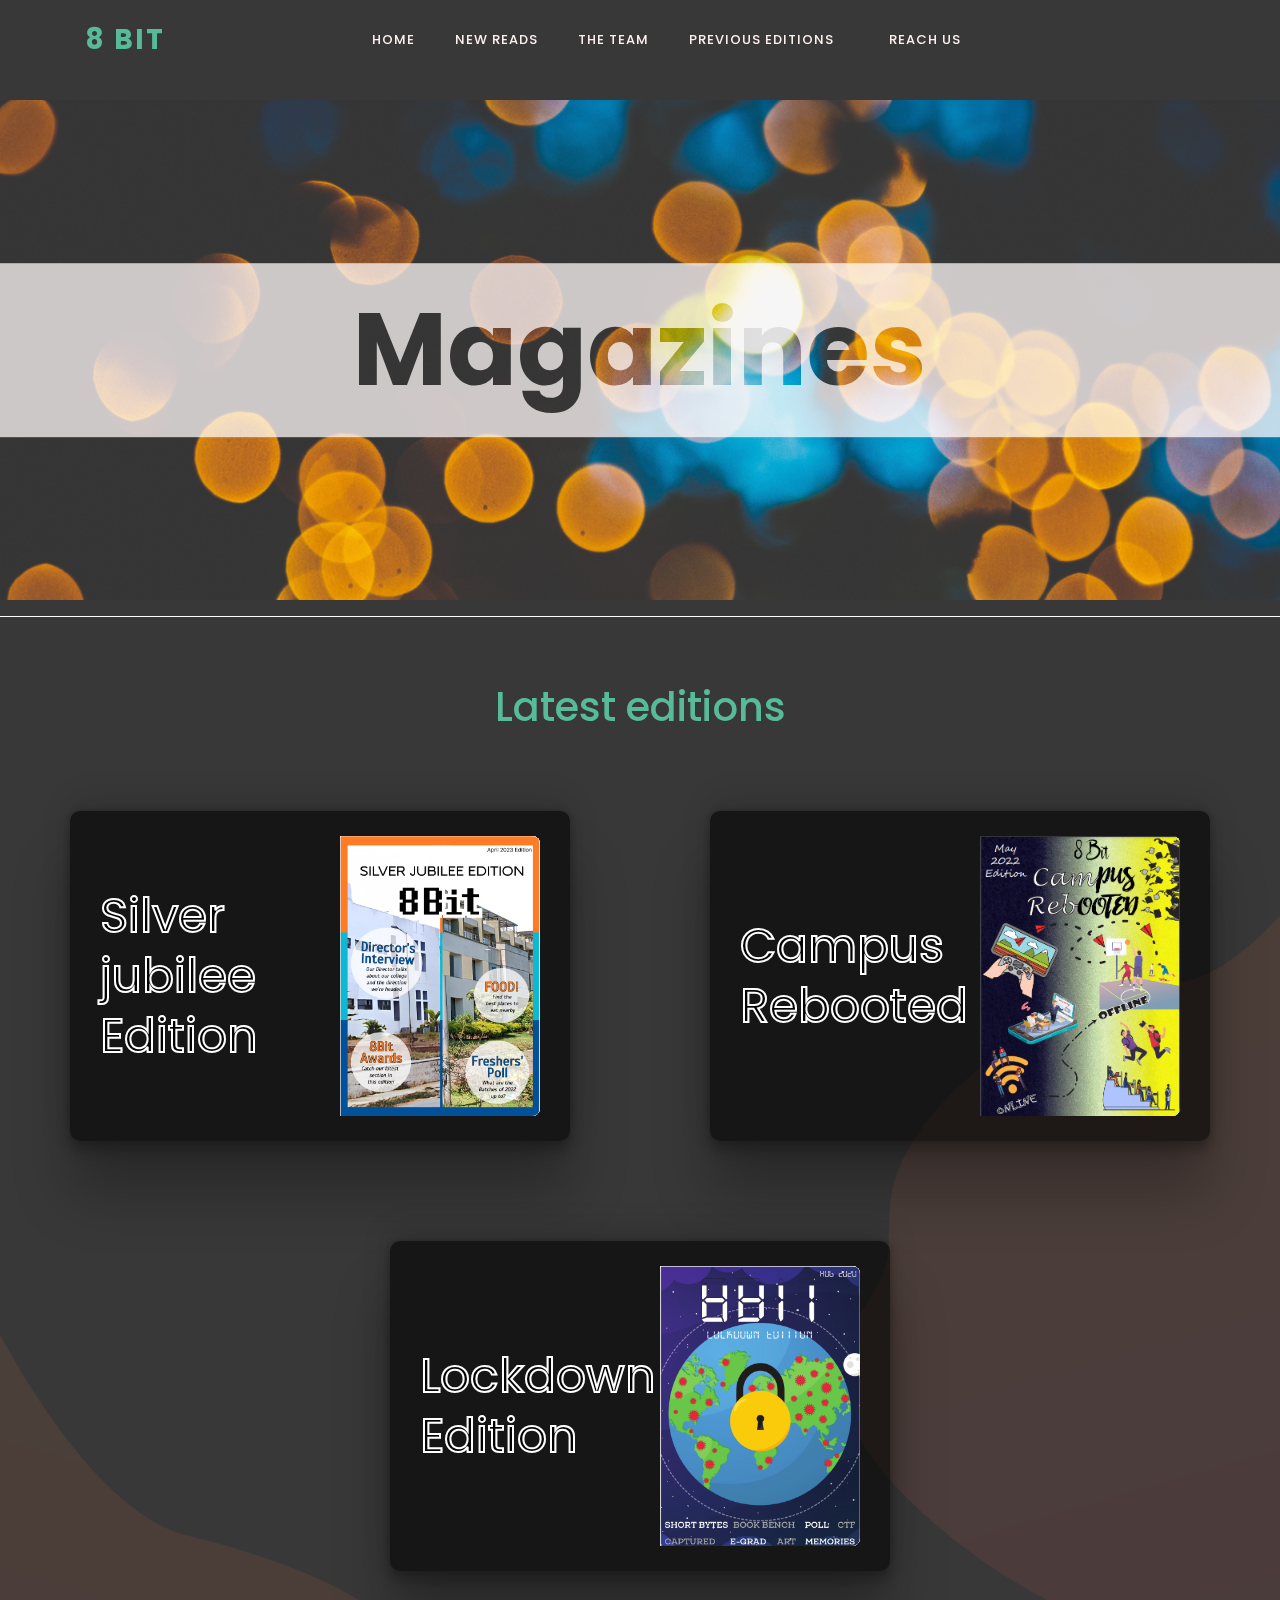
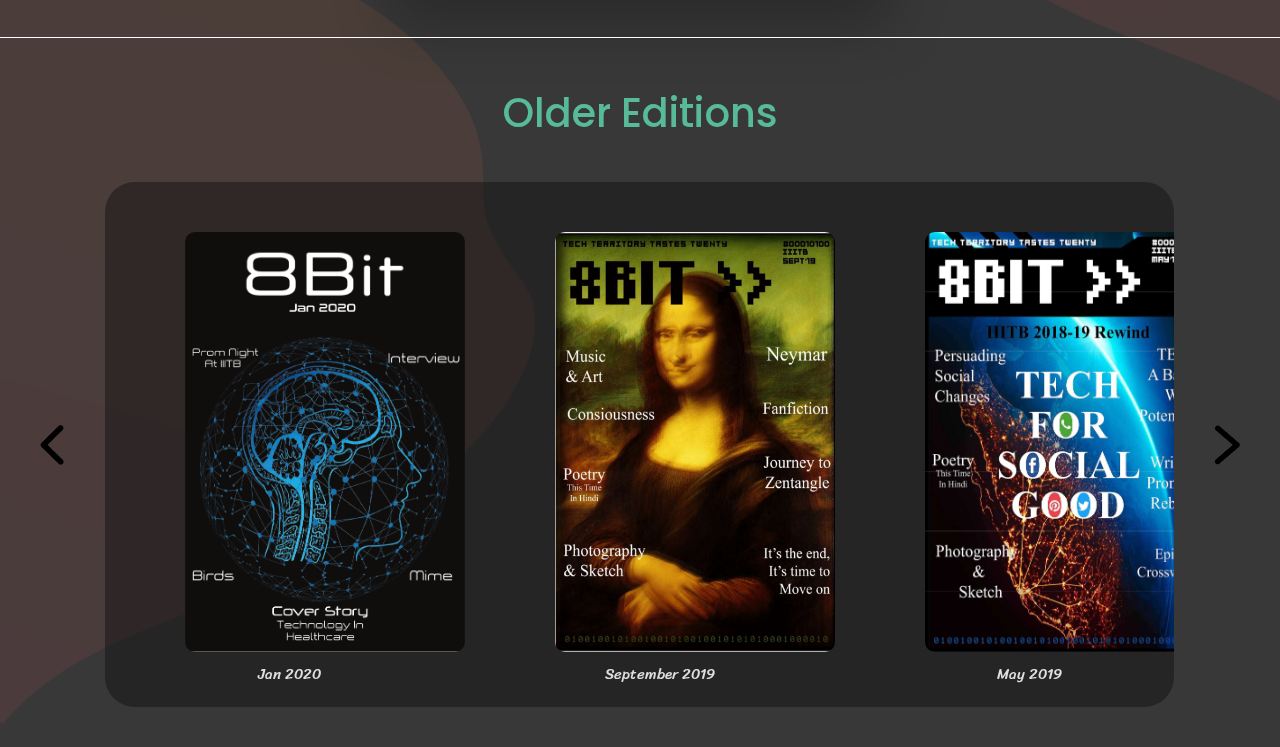
==== magazinePage/mag.html @ d7c72d46 "added magazine and team pages" ====
<!DOCTYPE html>
<html>
    <head>
        <meta charset="utf-8">
        <meta name="viewport" content="width=device-width, initial-scale=1, shrink-to-fit=no">
        <meta name="description" content="">
        <meta name="author" content="">
        <link href="https://fonts.googleapis.com/css?family=Poppins:100,200,300,400,500,600,700,800,900&display=swap" rel="stylesheet">
    
        <link rel="stylesheet" type="text/css" href="assets/css/bootstrap.min.css">
        <link rel="stylesheet" href="assets/css/mag2.css">
    </head>
    <body>
     <!-- ***** Preloader Start ***** -->
     <div id="preloader">
        <div class="jumper">
            <div></div>
            <div></div>
            <div></div>
        </div>
    </div>
    <!-- ***** Preloader End ***** -->


    <!-- ***** Header Area Start ***** -->
    <header class="header-area header-sticky">
        <div class="container">
            <div class="row">
                <div class="col-12">
                    <nav class="main-nav">
                        <!-- ***** Logo Start ***** -->
                        <a href="index.html" class="logo">
                            8 Bit
                        </a>
                        <!-- ***** Logo End ***** -->
                        <!-- ***** Menu Start ***** -->
                        <ul class="nav">
                            <li class="scroll-to-section"><a href="#welcome" class="menu-item">Home</a></li>
                            <li class="scroll-to-section"><a href="#about" class="menu-item">New Reads</a></li>
                            <li class="scroll-to-section"><a href="#testimonials" class="menu-item">The Team</a>
                            </li>
                            <li class="submenu">
                                <a href="javascript:;">Previous Editions</a>
                                <ul>
                                    <li><a href="" class="menu-item">April 2023</a></li>
                                    <li><a href="" class="menu-item">Feb 2023</a></li>
                                    <li><a href="" class="menu-item">December 2022</a></li>
                                </ul>
                            </li>
                            <li class="scroll-to-section"><a href="#contact-us" class="menu-item">Reach Us</a></li>
                        </ul>
                        <a class='menu-trigger'>
                            <span>Menu</span>
                        </a>
                        <!-- ***** Menu End ***** -->
                    </nav>
                </div>
            </div>
        </div>
    </header>
    <!-- ***** Header Area End ***** -->


    <div class="imgbck">
        <div class="text">Magazines</div>

    </div>
    <div>
    <hr class="new2">
    </div>
    <div class="left-image-decor"></div>
    <div class="right-image-decor"></div>
    <div class="mainpage">
           <div class="h1-c1">
            <h1>Latest editions</h1>

            </div>
          
            <div class="containers">
                <div class="item1">
                    <p class="tag">Silver jubilee Edition</p>
                    <div class="open">
                        <div class="book">
                            <div class="back"></div>
                            <div class="page6"style="background-image:url(assets/images/mag1in.png)">
                                <a href="https://bit.ly/8bit-silver-jubilee" class="button-30" role="button" target="_blank">View </a>
                             </div>
                            <div class="page5"style="background-image:url(assets/images/mag1in.png)"></div>
                            <div class="page4"></div>
                           <div class="page3"></div>
                            <div class="page2"></div>
                            <div class="page1"></div>
                            <div class="front"style="background-image:url(assets/images/mag1.png)"></div>
                        </div>
                    </div>
                </div>
                <div class="item1">
                    <p class="tag">Campus Rebooted</p>
                    <div class="open">
                        <div class="book">
                            <div class="back"style="background-image:url(assets/images/mag2.png)"></div>
                            <div class="page6"style="background-image:url(assets/images/mag2in.png)">
                                <a href="https://drive.google.com/file/d/1dlOh68uidjnScRmgsCy-uR4iBWKFXoN7/view" class="button-30" role="button" target="_blank">View </a>
                            </div>
                            <div class="page5"style="background-image:url(assets/images/mag2in.png)"></div>
                            <div class="page4"style="background-image:url(assets/images/mag2in.png)"></div>
                           <div class="page3" style="background-image:url(assets/images/mag2in.png)"></div>
                            <div class="page2"style="background-image:url(assets/images/mag2in.png)"></div>
                            <div class="page1"style="background-image:url(assets/images/mag2in.png)"></div>
                            <div class="front"style="background-image:url(assets/images/mag2.png)"></div>
                        </div>
                    </div>
                </div>
                <div class="item1">
                    <p class="tag">Lockdown Edition</p>
                    <div class="open">
                        <div class="book">
                            <div class="back"></div>
                            <div class="page6"style="background-image:url(assets/images/mag3in.png)">
                                <a href="https://drive.google.com/file/d/1ORJxtQ1uxZ0QmLn30o7F_q2havm-HxZy/view?usp=drive_link" class="button-30" role="button" target="_blank">View </a>
                            </div>
                            <div class="page5"style="background-image:url(assets/images/mag3in.png)"></div>
                            <div class="page4"></div>
                           <div class="page3"></div>
                            <div class="page2"></div>
                            <div class="page1"></div>
                            <div class="front"style="background-image:url(assets/images/mag3.png)"></div>
                        </div>
                    </div>
                </div>
            </div>
    <div>

        <hr class="new3">
        </div>
    <div class="heading2"><h1>Older Editions</h1></div>  
    <div class="big-c">       
            <img src="assets/images/back.png" id="backBtn">
        
            <div class="containers2">
                
                <div class="item2">
                    <div class="i1">
                        <div class="i1-inner">
                            <div class="i1-front">
                                <img src="assets/images/mag4.png">
                            </div>
                            <div class="i1-back">
                                <a href="https://drive.google.com/file/d/1gtclEPaY6AYnyDwSkjbZbqZwqybrXdVH/view?usp=sharing" class="button-30" role="button" target="_blank">View </a>
                            </div>
                        </div>
                    </div>
                    <div class="note">
                        <p>Jan 2020</p>
                    </div>
                </div>
                <div class="item2">
                    <div class="i1">
                        <div class="i1-inner">
                            <div class="i1-front">
                                <img src="assets/images/mag5.png">
                            </div>
                            <div class="i1-back">
                                <a href="https://drive.google.com/file/d/1cYbAVg_Zk3hIBnd3aezZYhWIymVxPcTg/view?usp=sharing" class="button-30" role="button" target="_blank">View </a>
                            </div>
                        </div>
                    </div>
                    <div class="note">
                        <p>September 2019</p>
                    </div>
                </div>
                <div class="item2">
                    <div class="i1">
                        <div class="i1-inner">
                            <div class="i1-front">
                                <img src="assets/images/mag6.png">
                            </div>
                            <div class="i1-back">
                                <a href="https://drive.google.com/file/d/1PfbBgQqU_fmj43NzVvi9cIWuBl1rwpYw/view?usp=sharing" class="button-30" role="button" target="_blank">View </a>
                            </div>
                        </div>
                    </div>
                    <div class="note">
                        <p>May 2019</p>
                    </div>
                </div>
                
                <div class="item2">
                    <div class="i1">
                        <div class="i1-inner">
                            <div class="i1-front">
                                <img src="assets/images/mag7.png">
                            </div>
                            <div class="i1-back">
                                <a href="https://drive.google.com/file/d/1_PL6GE4RXf-7q_hUuVJ3RoldZHmZE-Km/view?usp=drive_link" class="button-30" role="button" target="_blank">View </a>
                            </div>
                        </div>
                    </div>
                    <div class="note">
                        <p>Jan 2018</p>
                    </div>
                </div>
                <div class="item2">
                    <div class="i1">
                        <div class="i1-inner">
                            <div class="i1-front">
                                <img src="assets/images/mag8.png">
                            </div>
                            <div class="i1-back">
                                <a href="https://drive.google.com/file/d/1Akvw0lnNyfgDhs8qHJiuW2-mkjAytejV/view?usp=drive_link" class="button-30" role="button" target="_blank">View </a>
                            </div>
                        </div>
                    </div>
                    <div class="note">
                        <p>Dec 2018</p>
                    </div>
                </div>
                <div class="item2">
                    <div class="i1">
                        <div class="i1-inner">
                            <div class="i1-front">
                                <img src="assets/images/mag9.png">
                            </div>
                            <div class="i1-back">
                                <a href="https://drive.google.com/file/d/1BAX51kKWIAxyYuNZOel9ZVg8yLxeTW0o/view?usp=drive_link" class="button-30" role="button" target="_blank">View </a>
                            </div>
                        </div>
                    </div>
                    <div class="note">
                        <p>Oct 2017</p>
                    </div>
                </div>
                <div class="item2">
                    <div class="i1">
                        <div class="i1-inner">
                            <div class="i1-front">
                                <img src="assets/images/mag10.png">
                            </div>
                            <div class="i1-back">
                                <a href="https://drive.google.com/file/d/13YrDpQVRqfT-LPQOnRJvIl4raCRKw2fs/view?usp=drive_link" class="button-30" role="button" target="_blank">View </a>
                            </div>
                        </div>
                    </div>
                    <div class="note">
                        <p>Feb 2017</p>
                    </div>
                </div>
                <div class="item2">
                    <div class="i1">
                        <div class="i1-inner">
                            <div class="i1-front">
                                <img src="assets/images/mag11.png">
                            </div>
                            <div class="i1-back">
                                <a href="https://drive.google.com/file/d/1N1wd6Ge2wQH9sTpdqO8N927HF_Dci8Yi/view?usp=drive_link" class="button-30" role="button" target="_blank">View </a>
                            </div>
                        </div>
                    </div>
                    <div class="note">
                        <p>April 2017</p>
                    </div>
                </div>
                
        </div>
        <img src="assets/images/next.png" id="nextBtn">
    </div>
       </div>
        
        <script>
            var w = window.innerWidth;

            let scrollContainer=document.querySelector(".containers2");
            let backBtn = document.getElementById("backBtn");
            let nextBtn = document.getElementById("nextBtn");
            scrollContainer.addEventListener("wheel",(evt)=>{
                evt.preventDefault();
                scrollContainer.scrollLeft +=evt.deltaY;
            });
            nextBtn.addEventListener("click",()=>{
                scrollContainer.style.scrollBehavior = "smooth";
                if(w<500){
                scrollContainer.scrollLeft +=250;
                }
                else{
                scrollContainer.scrollLeft +=720;
                }
            });
            backBtn.addEventListener("click",()=>{
                scrollContainer.style.scrollBehavior = "smooth";
                if(w<500){
                scrollContainer.scrollLeft -=250;
                }
                else{
                scrollContainer.scrollLeft -=720;
                }
            });
            window.addEventListener("resize", () => {
        scrollContainer.style.scrollBehavior = "auto";
    });
         </script>
    </body>
</html>
---- magazinePage/assets/css/mag2.css ----
@import url('https://fonts.googleapis.com/css2?family=Alkatra:wght@500&family=Allerta+Stencil&family=Dancing+Script:wght@700&family=Merienda:wght@800&family=Monomaniac+One&family=Ropa+Sans&family=Sriracha&display=swap');
@import url('https://fonts.googleapis.com/css2?family=Alkatra:wght@500&family=Allerta+Stencil&family=Dancing+Script:wght@700&family=Foldit&family=Merienda:wght@800&family=Monomaniac+One&family=Ropa+Sans&family=Sriracha&display=swap');
@import url("https://fonts.googleapis.com/css?family=Poppins:100,200,300,400,500,600,700,800,900");
@import url('https://fonts.googleapis.com/css2?family=Alkatra:wght@500&family=Allerta+Stencil&family=Boogaloo&family=Dancing+Script:wght@700&family=Foldit&family=Merienda:wght@800&family=Monomaniac+One&family=Ropa+Sans&family=Sriracha&display=swap');
@import url('https://fonts.googleapis.com/css2?family=Alkatra:wght@500&family=Allerta+Stencil&family=Boogaloo&family=Dancing+Script:wght@700&family=Foldit&family=Merienda:wght@800&family=Moirai+One&family=Monomaniac+One&family=Ropa+Sans&family=Sriracha&display=swap');


html, body, div, span, applet, object, iframe, h1, h2, h3, h4, h5, h6, p, blockquote, div
pre, a, abbr, acronym, address, big, cite, code, del, dfn, em, font, img, ins, kbd, q,
s, samp, small, strike, strong, sub, sup, tt, var, b, u, i, center, dl, dt, dd, ol, ul, li,
figure, header, nav, section, article, aside, footer, figcaption {
  margin: 0;
  padding: 0;
  border: 0;
  outline: 0;
}

.clearfix:after {
  content: ".";
  display: block;
  clear: both;
  visibility: hidden;
  line-height: 0;
  height: 0;
}

.clearfix {
  display: inline-block;
}

html[xmlns] .clearfix {
  display: block;
}

* html .clearfix {
  height: 1%;
}

ul, li {
  padding: 0;
  margin: 0;
  list-style: none;
}

header, nav, section, article, aside, footer, hgroup {
  display: block;
}

* {
  box-sizing: border-box;
}

html, body {
  font-family: 'Poppins', sans-serif;
  font-weight: 400;
  background-color: #fff;
  font-size: 16px;
  -ms-text-size-adjust: 100%;
  -webkit-font-smoothing: antialiased;
  -moz-osx-font-smoothing: grayscale;
}

a {
  text-decoration: none !important;
}

h1, h2, h3, h4, h5, h6 {
  margin-top: 0px;
  margin-bottom: 0px;
}

ul {
  margin-bottom: 0px;
}

p {
  font-size: 15px;
  line-height: 25px;
  color: #e0e0e0;
}

html,
body {
  background: #383838;
  font-family: 'Poppins', sans-serif;
}

::selection {
  background: #2d4159;
  color: #fff;
}

::-moz-selection {
  background: #2d4159;
  color: #fff;
}

@media (max-width: 991px) {
  html, body {
    overflow-x: hidden;
  }
  .mobile-top-fix {
    margin-top: 30px;
    margin-bottom: 0px;
  }
  .mobile-bottom-fix {
    margin-bottom: 30px;
  }
  .mobile-bottom-fix-big {
    margin-bottom: 60px;
  }
}

a.main-button-slider {
  font-size: 14px;
  border-radius: 25px;
  padding: 15px 25px;
  background-color: #57ba98;
  text-transform: uppercase;
  color: #fff;
  font-weight: 600;
  letter-spacing: 1px;
  -webkit-transition: all 0.3s ease 0s;
  -moz-transition: all 0.3s ease 0s;
  -o-transition: all 0.3s ease 0s;
  transition: all 0.3s ease 0s;
}

a.main-button-slider:hover {
  background-color: #2d4159;
}

a.main-button {
  font-size: 14px;
  border-radius: 25px;
  padding: 15px 25px;
  background-color: #57ba98;
  text-transform: uppercase;
  color: #fff;
  font-weight: 600;
  letter-spacing: 1px;
  -webkit-transition: all 0.3s ease 0s;
  -moz-transition: all 0.3s ease 0s;
  -o-transition: all 0.3s ease 0s;
  transition: all 0.3s ease 0s;
}

a.main-button:hover {
  background-color: #2d4159;
}

button.main-button {
  outline: none;
  border: none;
  cursor: pointer;
  font-size: 14px;
  border-radius: 25px;
  padding: 15px 25px;
  background-color: #57ba98;
  text-transform: uppercase;
  color: #fff;
  font-weight: 600;
  letter-spacing: 1px;
  -webkit-transition: all 0.3s ease 0s;
  -moz-transition: all 0.3s ease 0s;
  -o-transition: all 0.3s ease 0s;
  transition: all 0.3s ease 0s;
}

button.main-button:hover {
  background-color: #2d4159;
}


.center-heading {
  margin-bottom: 70px;
}

.center-heading h2 {
  margin-top: 0px;
  text-align: center;
  font-size: 42px;
  font-weight: 700;
  color: #d4d4d4;
  margin-bottom: 25px;
}

.center-heading h2 em {
  font-style: normal;
  color: #57ba98;
}

.center-heading p {
  font-size: 15px;
  color: #d4d4d4  ;
  text-align: center;
}


/* 
---------------------------------------------
header
--------------------------------------------- 
*/

.background-header {
  background-color: #fff;
  height: 80px!important;
  position: fixed!important;
  top: 0px;
  left: 0px;
  right: 0px;
  box-shadow: 0px 0px 10px rgba(0,0,0,0.15)!important;
}

.background-header .logo,
.background-header .main-nav .nav li a {
  color: #1e1e1e!important;
}

.background-header .main-nav .nav li:hover a {
  color: #57ba98!important;
}

.background-header .nav li a.active {
  color: #57ba98!important;
}

.header-area {
  position: absolute;
  top: 0px;
  left: 0px;
  right: 0px;
  z-index: 100;
  height: 100px;
  -webkit-transition: all .5s ease 0s;
  -moz-transition: all .5s ease 0s;
  -o-transition: all .5s ease 0s;
  transition: all .5s ease 0s;
}

.header-area .main-nav {
  min-height: 80px;
  background: transparent;
}

.header-area .main-nav .logo {
  line-height: 80px;
  color: #57ba98;
  font-size: 28px;
  font-weight: 700;
  text-transform: uppercase;
  letter-spacing: 2px;
  float: left;
  -webkit-transition: all 0.3s ease 0s;
  -moz-transition: all 0.3s ease 0s;
  -o-transition: all 0.3s ease 0s;
  transition: all 0.3s ease 0s;
}


.header-area .main-nav .nav {
  float: left;
  margin-top: 27px;
  margin-left: 15%;
  margin-right: 0px;
  background-color: #ffffff00;
  padding: 0px 20px;
  -webkit-transition: all 0.3s ease 0s;
  -moz-transition: all 0.3s ease 0s;
  -o-transition: all 0.3s ease 0s;
  transition: all 0.3s ease 0s;
  position: relative;
  z-index: 999;

}

.header-area .main-nav .nav li {
  padding-left: 20px;
  padding-right: 20px;
}

.header-area .main-nav .nav li:last-child {
  padding-right: 0px;
}

.header-area .main-nav .nav li a {
  display: block;
  font-weight: 500;
  font-size: 13px;
  color: #fff0f0;
  text-transform: uppercase;
  -webkit-transition: all 0.3s ease 0s;
  -moz-transition: all 0.3s ease 0s;
  -o-transition: all 0.3s ease 0s;
  transition: all 0.3s ease 0s;
  height: 40px;
  line-height: 40px;
  border: transparent;
  letter-spacing: 1px;
}

.header-area .main-nav .nav li:hover a {
  color: #57ba98;
}

.header-area .main-nav .nav li.submenu {
  position: relative;
  padding-right: 35px;
}

.header-area .main-nav .nav li.submenu:after {
  font-family: FontAwesome;
  content: "\f107";
  font-size: 12px;
  color: #747474;
  position: absolute;
  right: 18px;
  top: 12px;
}

.header-area .main-nav .nav li.submenu ul {
  position: absolute;
  width: 200px;
  box-shadow: 0 2px 28px 0 rgba(0, 0, 0, 0.06);
  overflow: hidden;
  top: 40px;
  opacity: 0;
  transform: translateY(-2em);
  visibility: hidden;
  z-index: -1;
  transition: all 0.3s ease-in-out 0s, visibility 0s linear 0.3s, z-index 0s linear 0.01s;
}

.header-area .main-nav .nav li.submenu ul li {
  margin-left: 0px;
  padding-left: 0px;
  padding-right: 0px;
}

.header-area .main-nav .nav li.submenu ul li a {
  display: block;
  background: #fff;
  color: #747474!important;
  padding-left: 20px;
  height: 40px;
  line-height: 40px;
  -webkit-transition: all 0.3s ease 0s;
  -moz-transition: all 0.3s ease 0s;
  -o-transition: all 0.3s ease 0s;
  transition: all 0.3s ease 0s;
  position: relative;
  font-size: 13px;
  border-bottom: 1px solid #f5f5f5;
}

.header-area .main-nav .nav li.submenu ul li a:before {
  content: '';
  position: absolute;
  width: 0px;
  height: 40px;
  left: 0px;
  top: 0px;
  bottom: 0px;
  -webkit-transition: all 0.3s ease 0s;
  -moz-transition: all 0.3s ease 0s;
  -o-transition: all 0.3s ease 0s;
  transition: all 0.3s ease 0s;
  background: #57ba98;
}

.header-area .main-nav .nav li.submenu ul li a:hover {
  background: #fff;
  color: #57ba98!important;
  padding-left: 25px;
}

.header-area .main-nav .nav li.submenu ul li a:hover:before {
  width: 3px;
}

.header-area .main-nav .nav li.submenu:hover ul {
  visibility: visible;
  opacity: 1;
  z-index: 1;
  transform: translateY(0%);
  transition-delay: 0s, 0s, 0.3s;
}

.header-area .main-nav .menu-trigger {
  cursor: pointer;
  display: block;
  position: absolute;
  top: 23px;
  width: 32px;
  height: 40px;
  text-indent: -9999em;
  z-index: 99;
  right: 40px;
  display: none;
}

.header-area .main-nav .menu-trigger span,
.header-area .main-nav .menu-trigger span:before,
.header-area .main-nav .menu-trigger span:after {
  -moz-transition: all 0.4s;
  -o-transition: all 0.4s;
  -webkit-transition: all 0.4s;
  transition: all 0.4s;
  background-color: #1e1e1e;
  display: block;
  position: absolute;
  width: 30px;
  height: 2px;
  left: 0;
}

.background-header .main-nav .menu-trigger span,
.background-header .main-nav .menu-trigger span:before,
.background-header .main-nav .menu-trigger span:after {
  background-color: #1e1e1e;
}

.header-area .main-nav .menu-trigger span:before,
.header-area .main-nav .menu-trigger span:after {
  -moz-transition: all 0.4s;
  -o-transition: all 0.4s;
  -webkit-transition: all 0.4s;
  transition: all 0.4s;
  background-color: #1e1e1e;
  display: block;
  position: absolute;
  width: 30px;
  height: 2px;
  left: 0;
  width: 75%;
}

.background-header .main-nav .menu-trigger span:before,
.background-header .main-nav .menu-trigger span:after {
  background-color: #1e1e1e;
}

.header-area .main-nav .menu-trigger span:before,
.header-area .main-nav .menu-trigger span:after {
  content: "";
}

.header-area .main-nav .menu-trigger span {
  top: 16px;
}

.header-area .main-nav .menu-trigger span:before {
  -moz-transform-origin: 33% 100%;
  -ms-transform-origin: 33% 100%;
  -webkit-transform-origin: 33% 100%;
  transform-origin: 33% 100%;
  top: -10px;
  z-index: 10;
}

.header-area .main-nav .menu-trigger span:after {
  -moz-transform-origin: 33% 0;
  -ms-transform-origin: 33% 0;
  -webkit-transform-origin: 33% 0;
  transform-origin: 33% 0;
  top: 10px;
}

.header-area .main-nav .menu-trigger.active span,
.header-area .main-nav .menu-trigger.active span:before,
.header-area .main-nav .menu-trigger.active span:after {
  background-color: transparent;
  width: 100%;
}

.header-area .main-nav .menu-trigger.active span:before {
  -moz-transform: translateY(6px) translateX(1px) rotate(45deg);
  -ms-transform: translateY(6px) translateX(1px) rotate(45deg);
  -webkit-transform: translateY(6px) translateX(1px) rotate(45deg);
  transform: translateY(6px) translateX(1px) rotate(45deg);
  background-color: #1e1e1e;
}

.background-header .main-nav .menu-trigger.active span:before {
  background-color: #1e1e1e;
}

.header-area .main-nav .menu-trigger.active span:after {
  -moz-transform: translateY(-6px) translateX(1px) rotate(-45deg);
  -ms-transform: translateY(-6px) translateX(1px) rotate(-45deg);
  -webkit-transform: translateY(-6px) translateX(1px) rotate(-45deg);
  transform: translateY(-6px) translateX(1px) rotate(-45deg);
  background-color: #1e1e1e;
}

.background-header .main-nav .menu-trigger.active span:after {
  background-color: #1e1e1e;
}

.header-area.header-sticky {
  min-height: 80px;
}

.header-area.header-sticky .nav {
  margin-top: 20px !important;
}

.header-area.header-sticky .nav li a.active {
  color: #57ba98;
}

@media (max-width: 1200px) {
  .header-area .main-nav .nav li {
    padding-left: 12px;
    padding-right: 12px;
  }
  .header-area .main-nav:before {
    display: none;
  }
}

@media (max-width: 991px) {
  .logo {
    text-align: center;
    float: none!important;
  }
  .header-area {
    background-color: #f7f7f7;
    padding: 0px 15px;
    height: 80px;
    box-shadow: none;
    text-align: center;
  }
  .header-area .container {
    padding: 0px;
  }
  .header-area .logo {
    margin-left: 30px;
  }
  .header-area .menu-trigger {
    display: block !important;
  }
  .header-area .main-nav {
    overflow: hidden;
  }
  .header-area .main-nav .nav {
    float: none;
    width: 100%;
    margin-top: 0px !important;
    display: none;
    -webkit-transition: all 0s ease 0s;
    -moz-transition: all 0s ease 0s;
    -o-transition: all 0s ease 0s;
    transition: all 0s ease 0s;
    margin-left: 0px;
  }
  .header-area .main-nav .nav li:first-child {
    border-top: 1px solid #eee;
  }
  .header-area .main-nav .nav li {
    width: 100%;
    background: #fff;
    border-bottom: 1px solid #eee;
    padding-left: 0px !important;
    padding-right: 0px !important;
  }
  .header-area .main-nav .nav li a {
    height: 50px !important;
    line-height: 50px !important;
    padding: 0px !important;
    border: none !important;
    background: #f7f7f7 !important;
    color: #191a20 !important;
  }
  .header-area .main-nav .nav li a:hover {
    background: #eee !important;
    color: #57ba98!important;
  }
  .header-area .main-nav .nav li.submenu ul {
    position: relative;
    visibility: inherit;
    opacity: 1;
    z-index: 1;
    transform: translateY(0%);
    transition-delay: 0s, 0s, 0.3s;
    top: 0px;
    width: 100%;
    box-shadow: none;
    height: 0px;
  }
  .header-area .main-nav .nav li.submenu ul li a {
    font-size: 12px;
    font-weight: 400;
  }
  .header-area .main-nav .nav li.submenu ul li a:hover:before {
    width: 0px;
  }
  .header-area .main-nav .nav li.submenu ul.active {
    height: auto !important;
  }
  .header-area .main-nav .nav li.submenu:after {
    color: #3B566E;
    right: 25px;
    font-size: 14px;
    top: 15px;
  }
  .header-area .main-nav .nav li.submenu:hover ul, .header-area .main-nav .nav li.submenu:focus ul {
    height: 0px;
  }
}

@media (min-width: 992px) {
  .header-area .main-nav .nav {
    display: flex !important;
  }
} 
hr.new1 {
  border-top: 1px solid rgb(255, 252, 252);
}
.h1-c1{
  position:relative;
  padding-top:150px;
  text-align:center;
  font-size:xx-large;
  color: #57ba98;
}
.containers{
  background-color: rgba(0, 0, 0, 0.0001);
  display:flex;
  position:relative;
  top:0px;

  padding-top:30px;  
  flex-wrap: wrap;
  }  
  .item1{
      background-color: rgba(0, 0, 0, 0.6);
      border-radius:10px;
      display:flex;
      align-items: center;
      justify-content:flex-start;
      box-shadow: rgba(0, 0, 0, 0.25) 0px 54px 55px, rgba(0, 0, 0, 0.12) 0px -12px 30px, rgba(0, 0, 0, 0.12) 0px 4px 6px, rgba(0, 0, 0, 0.17) 0px 12px 13px, rgba(0, 0, 0, 0.09) 0px -3px 5px;
  }
  
  .item2{
    border-radius:10px;
    font-family: 'Alkatra', cursive;
    font-family: 'Allerta Stencil', sans-serif;
    font-family: 'Dancing Script', cursive;
    font-family: 'Merienda', cursive;
    font-family: 'Monomaniac One', sans-serif;
    font-family: 'Ropa Sans', sans-serif;
    font-family: 'Sriracha', cursive;
    display:flex;
    align-items: center;
    justify-content: center;
    flex-wrap: wrap;
    
  
}

.i1{
    position:relative;
    margin:30px;
    perspective: 1000px;
    background-color: transparent;
    border-radius:10px;
}
@media screen and (max-width:500px){
  .imgbck{
    height:250px;
  }
  .i1 img{
    width:220px;
    height: 330px;
    border-radius:10px;
  }
  .item1{
    margin:20px;
    width:250px;
  }
  .containers{
    justify-content:space-around;
  }
  .item2{
    margin-left:3px;
    justify-content: space-around;
    width:250px;
  }
  #backBtn,#nextBtn{
    padding-right:7px;
    padding-left:7px;
    width:45px;
    height:40px;
    cursor:pointer;
    position: relative;
    align-self: center;
  }
  .tag{
    max-width:120px;
    margin-left:10px;
    margin-right:5px;
    font-size:x-large;
    line-height:30px;
    -webkit-text-fill-color: rgb(0, 0, 0); /* Will override color (regardless of order) */
    -webkit-text-stroke-width: 1px;
    -webkit-text-stroke-color: rgb(255, 255, 255);
  }
  .book{
    height:200px;
  }
  .front, .back, .page1, .page2, .page3, .page4, .page5, .page6 {
    width:140px;
  }
  .button-30 {
    font-size: 8px;;
  }
}
@media screen and (min-width:500px){
  .imgbck{
    height:500px;
  }
  .i1 img{
    width:280px;
    height:420px;
    border-radius:10px;
  }
  .containers{
    justify-content:space-around;
  }
  .item1{
    margin:50px;
  }
  .item2{
    margin-left:50px;
    margin-right:50px;
    justify-content: space-around;
    width:270px;
  }
  #backBtn,#nextBtn{
    padding:40px;
    width:120px;
    height:120px;
    cursor:pointer;
    position: relative;
    align-self: center;
  }
  .item1{
      width:500px;
      height:330px;
  }
  .tag{
    max-width:230px;
    margin-left:30px;
    margin-right:10px;
    font-size:47px;
    line-height:60px;
    -webkit-text-fill-color: rgb(0, 0, 0); /* Will override color (regardless of order) */
    -webkit-text-stroke-width: 2px;
    -webkit-text-stroke-color: rgb(255, 255, 255);
  }
  .book{
    height:280px;
  }
  .front, .back, .page1, .page2, .page3, .page4, .page5, .page6 {
    width:200px;
  }
  .button-30 {
    font-size: 12px;;
  }
}

.i1-inner {
  position:relative;
  width: 100%;
  height: 100%;
  text-align: center;
  transition: transform 0.8s;
  transform-style: preserve-3d;
}

.i1:hover .i1-inner {
  transform: rotateY(180deg);
}
.i1-front {
  color: black;
  border-radius:10px;
}
.i1-back {
  position:absolute;
  background: linear-gradient(-20deg, #fc6076 0%, #ff9a44 100%);
  color: white;
  top:0;
  left:0;
  transform: rotateY(180deg);
  border-radius:10px;
  width: 100%;
  height: 100%;
  backface-visibility: hidden;
  display:grid;
  justify-content: center;
  align-content: center;
  flex-wrap: wrap;
  columns:1;
}
  .note{
    position:absolute;
  }
  .Footer{
    position:relative;
  }

  .note{
    position:relative;
    bottom:20px;
    color:antiquewhite;
    font-size:large;
    max-width:300px;
    text-align: center;
  }
  .left-image-decor {
    background-image: url(../images/left-bg-decor.png);
    background-repeat: no-repeat;
    position: absolute;
    width: 100%;
    display: inline-block;
    height: 110%;
    margin-top: 800px;
  }
 
  .right-image-decor {
    background-image: url(../images/right-bg-decor.png);
    background-repeat: no-repeat;
    background-position: right center;
    position: absolute;
    width: 100%;
    display: inline-block;
    height: 110%;
    margin-top: 280px;
  }


.imgbck{
  top:100px;
  background-image: url("../images/bg5.jpg");
  background-size: cover;
  position: relative;
}

.text {
  background-color: rgb(192, 185, 185);
  color: black;
  font-size: 8vw; 
  font-weight: bold;
  margin: 0 auto;
  padding: 10px;
  width: 100%;
  text-align: center;
  position: absolute;
  top: 50%;
  left: 50%;
  transform: translate(-50%, -50%);
  mix-blend-mode: screen;
}
.new2 {
  border-top: 1px solid rgb(255, 252, 252);
  position:relative;
  bottom:-100px;
}

.button-30 {
  padding: 1.3em 3em;
  text-transform: uppercase;
  letter-spacing: 2.5px;
  font-weight: 500;
  color: #000;
  background-color: #fff;
  border: none;
  border-radius: 45px;
  box-shadow: 0px 8px 15px rgba(0, 0, 0, 0.1);
  transition: all 0.3s ease 0s;
  cursor: pointer;
  outline: none;
  margin-bottom:20px;
}

.button-30:hover {
  background-color: #23c483;
  box-shadow: 0px 15px 20px rgba(46, 229, 157, 0.4);
  color: #fff;
  transform: translateY(-7px);
}

.button-30:active {
  transform: translateY(-1px);
  
}

.containers2{
  background-color: #16161685;
  display:flex;
  position:relative;
  top:0px;
  padding-top:20px; 
  overflow-x:scroll;
  border-radius:30px;
 
}
 .containers2::-webkit-scrollbar{
  display:none;
}
.fancy {
  @supports (background-clip: text) or (-webkit-background-clip: text) {
    
    background-size: 110% auto;
    background-position: center;
    color: transparent;
    -webkit-background-clip: text;
    background-clip: text;
  }
}

.heading2{
  position:relative;
  text-align: center;
  color: #57ba98;
  top:15px;
  padding:20px;
}
.big-c{
  display:flex;
  justify-content:center;
  margin-top:40px;
  padding-bottom:40px;

}
.new3 {
  border-top: 1px solid rgb(255, 252, 252);
  position:relative;

}

/* opening book*/
.open{
  display: flex;
  justify-content: center;
  align-items: center;
  perspective: 1200px;
}
.book {
  transform-style: preserve-3d;
  position: relative;
  cursor: pointer;
  backface-visibility: visible;
}

.front, .back, .page1, .page2, .page3, .page4, .page5, .page6 {
  transform-style: preserve-3d;
  position: absolute;
  height: 100%;
  top: 0; left: 0;
  transform-origin: left center;
  transition: transform .5s ease-in-out, box-shadow .35s ease-in-out;
}

.front, .back {
  background-size: cover;
}

.front, .page1, .page3, .page5 {
  border-bottom-right-radius: .5em;
  border-top-right-radius: .5em;
}

.back, .page2, .page4, .page6 {
  border-bottom-right-radius: .5em;
  border-top-right-radius: .5em;
}

.page1 { 
  background: #efefef;
}

.page2 {
  background: #efefef;
}

.page3 {
  background: #f5f5f5;
}

.page4 {
  background: #f5f5f5;
}

.page5 {
  background-image:url(../images/in.png);
  background-size:cover;
  display:flex;
  align-items: center;
  justify-content: center;
  flex-wrap: wrap;
}
.b1{
  transform: scale(-1,1);
  color: #1e1e1e;
}

.page6 {
  background-image:url(../images/in.png);
  background-size: cover;
  display:flex;
  align-items: center;
  justify-content: center;
  flex-wrap: wrap;
}

.book:hover .front {
  transform: rotateY(-160deg) ;
  box-shadow: 0 1em 3em 0 rgba(0, 0, 0, .2);
}

.book:hover .page1 {
  transform: rotateY(-150deg);
  box-shadow: 0 1em 3em 0 rgba(0, 0, 0, .2);
}

.book:hover .page2 {
  transform: rotateY(-30deg) ;
  box-shadow: 0 1em 3em 0 rgba(0, 0, 0, .2);
}

.book:hover .page3 {
  transform: rotateY(-140deg) ;
  box-shadow: 0 1em 3em 0 rgba(0, 0, 0, .2);
}

.book:hover .page4 {
  transform: rotateY(-40deg) ;
  box-shadow: 0 1em 3em 0 rgba(0, 0, 0, .2);
}

.book:hover .page5 {
  transform: rotateY(-130deg) ;
  box-shadow: 0 1em 3em 0 rgba(0, 0, 0, .2);
}

.book:hover .page6 {
  transform: rotateY(-50deg) ;
  box-shadow: 0 1em 3em 0 rgba(0, 0, 0, .2);
}

.book:hover .back {
  transform: rotateY(-20deg) ;
}
/*opening book*/
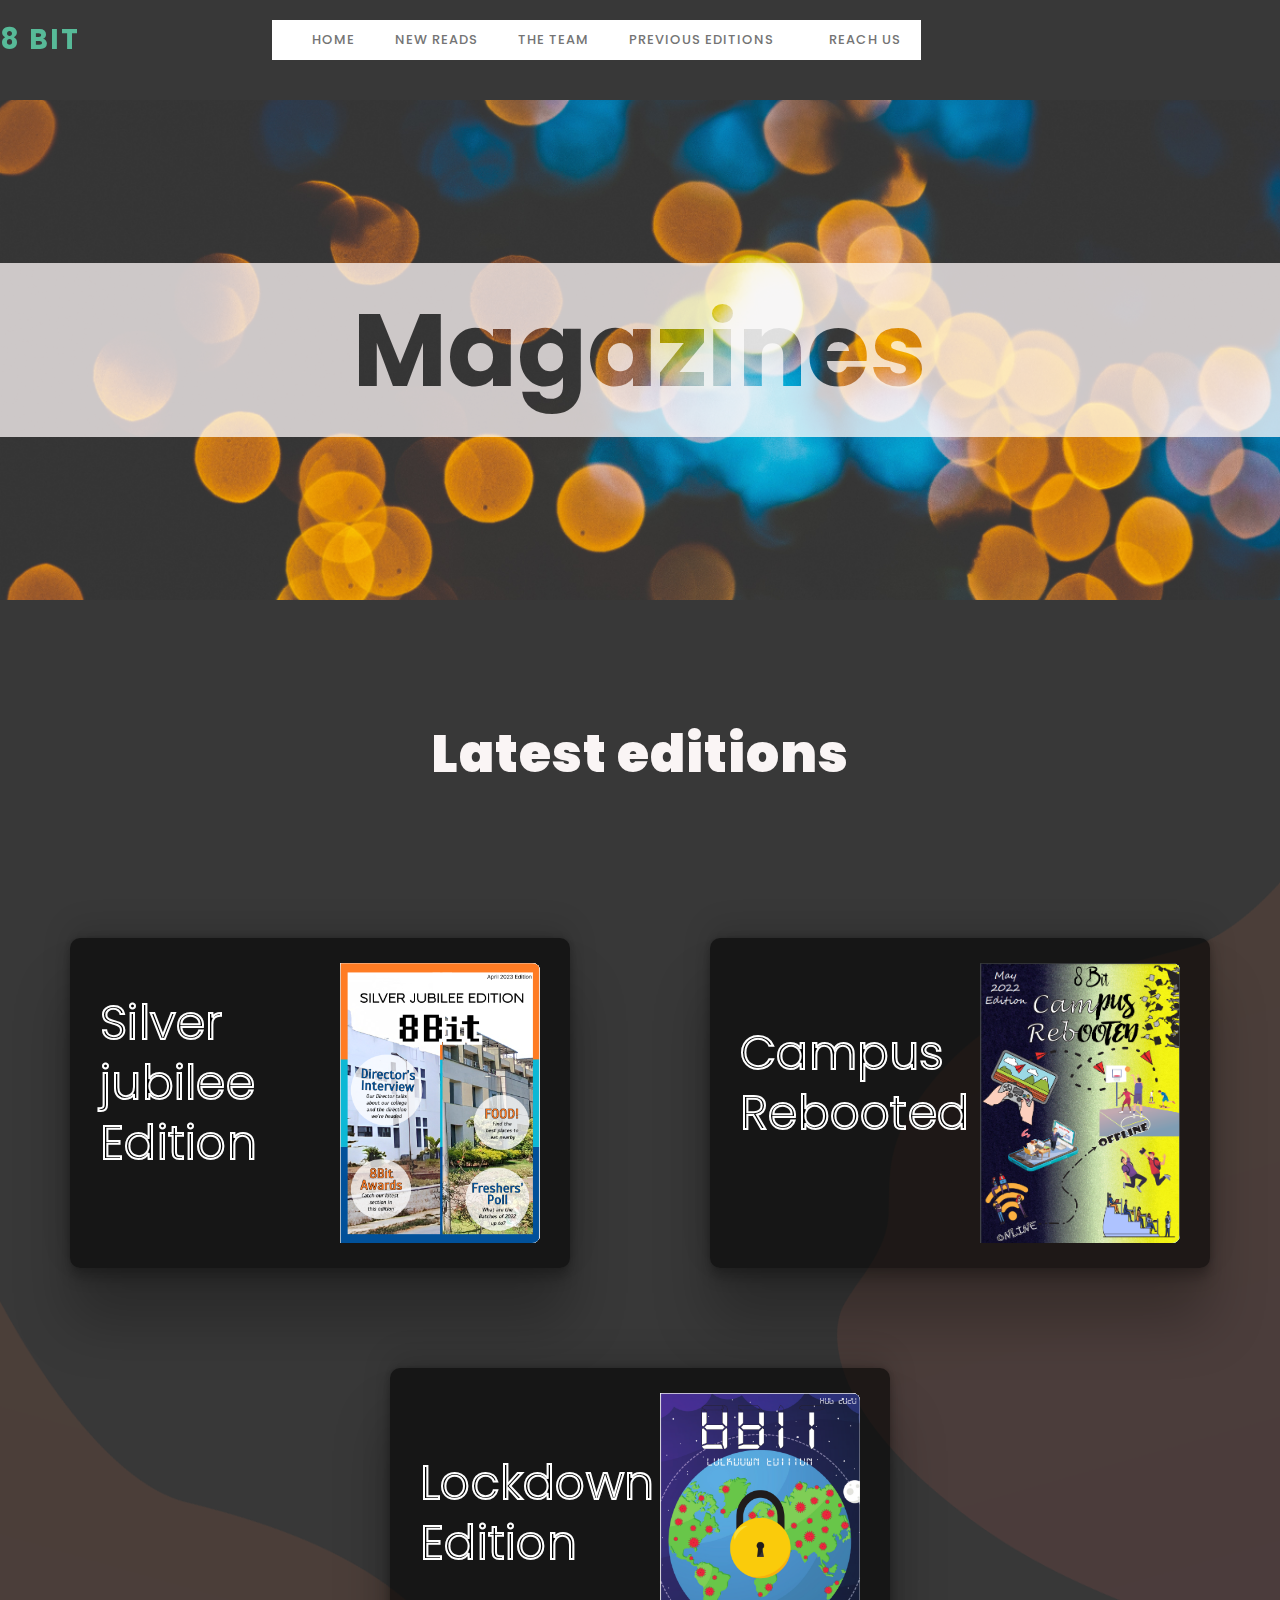
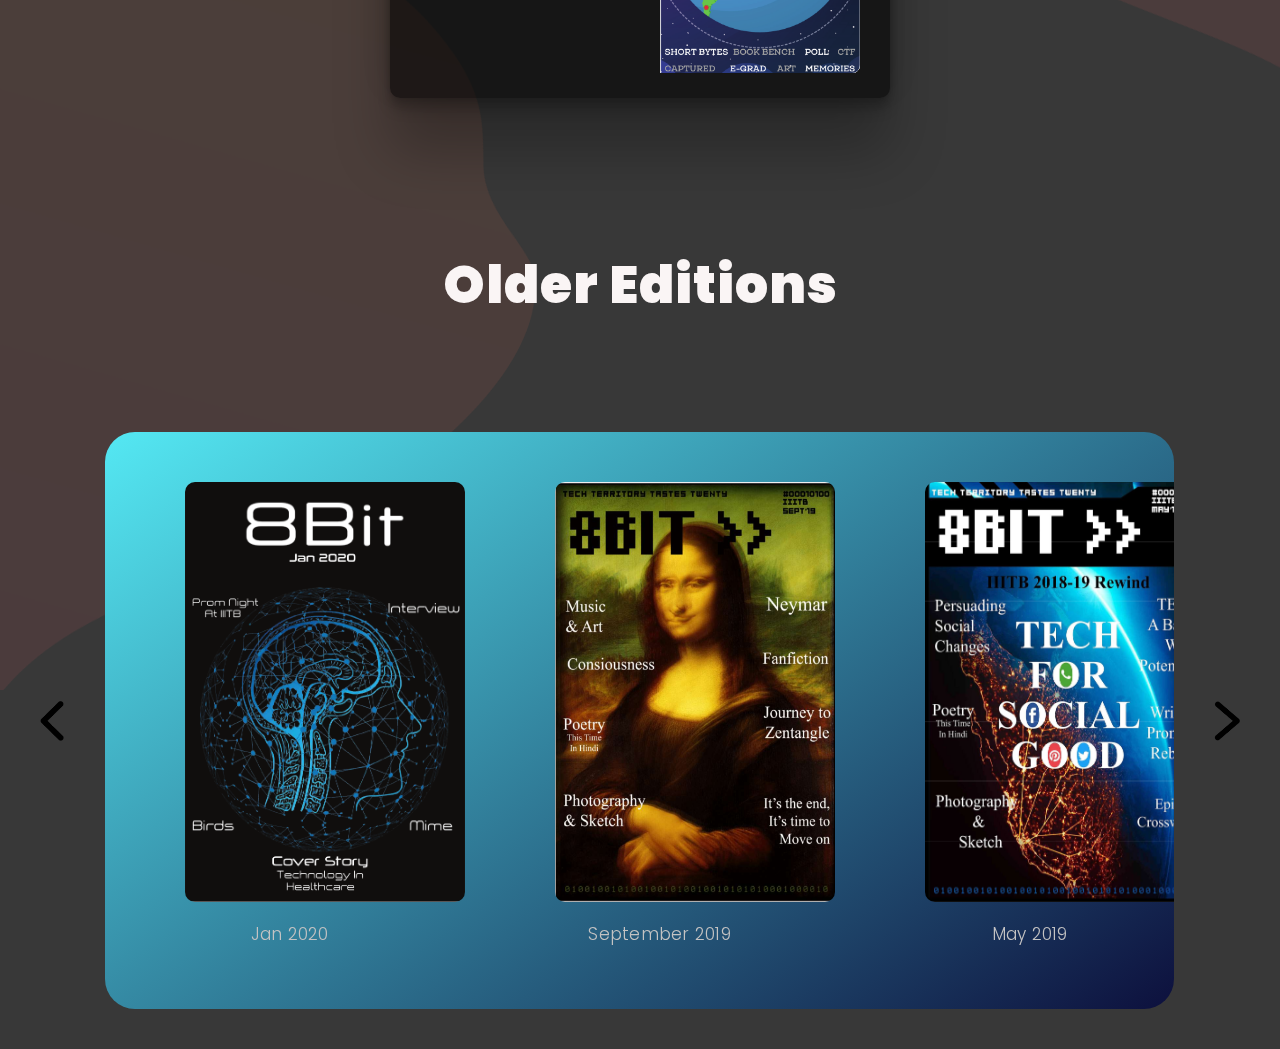
==== commit 2da648ad: "Add files via upload" ====
--- a/magazinePage/mag.html
+++ b/magazinePage/mag.html
@@ -1,26 +1,29 @@
 <!DOCTYPE html>
-<html>
-    <head>
-        <meta charset="utf-8">
-        <meta name="viewport" content="width=device-width, initial-scale=1, shrink-to-fit=no">
-        <meta name="description" content="">
-        <meta name="author" content="">
-        <link href="https://fonts.googleapis.com/css?family=Poppins:100,200,300,400,500,600,700,800,900&display=swap" rel="stylesheet">
-    
-        <link rel="stylesheet" type="text/css" href="assets/css/bootstrap.min.css">
-        <link rel="stylesheet" href="assets/css/mag2.css">
-    </head>
-    <body>
-     <!-- ***** Preloader Start ***** -->
-     <div id="preloader">
-        <div class="jumper">
-            <div></div>
-            <div></div>
-            <div></div>
-        </div>
-    </div>
-    <!-- ***** Preloader End ***** -->
-
+<html lang="en">
+
+<head>
+
+    <meta charset="utf-8">
+    <meta name="viewport" content="width=device-width, initial-scale=1, shrink-to-fit=no">
+    <meta name="description" content="">
+    <meta name="author" content="">
+    <link href="https://fonts.googleapis.com/css?family=Poppins:100,200,300,400,500,600,700,800,900&display=swap" rel="stylesheet">
+
+    <title>8 Bit</title>
+    <link rel="icon" type="image/x-icon" href="../assets/images/8Bit logo Transparent.png">
+
+    <!-- Additional CSS Files -->
+    <link rel="stylesheet" type="text/css" href="../assets/css/bootstrap.min.css">
+
+    <link rel="stylesheet" type="text/css" href="../assets/css/font-awesome.css">
+
+    <link rel="stylesheet" href="./assets/css/mag1.css">
+
+    <link rel="stylesheet" href="../assets/css/owl-carousel.css">
+
+</head>
+
+<body>
 
     <!-- ***** Header Area Start ***** -->
     <header class="header-area header-sticky">
@@ -29,25 +32,20 @@
                 <div class="col-12">
                     <nav class="main-nav">
                         <!-- ***** Logo Start ***** -->
-                        <a href="index.html" class="logo">
+                        <a href="../index.html" class="logo">
                             8 Bit
                         </a>
                         <!-- ***** Logo End ***** -->
                         <!-- ***** Menu Start ***** -->
                         <ul class="nav">
-                            <li class="scroll-to-section"><a href="#welcome" class="menu-item">Home</a></li>
-                            <li class="scroll-to-section"><a href="#about" class="menu-item">New Reads</a></li>
-                            <li class="scroll-to-section"><a href="#testimonials" class="menu-item">The Team</a>
+                            <li class="scroll-to-section"><a href="../index.html" class="menu-item">Home</a></li>
+                            <li class="scroll-to-section"><a href="../index.html" class="menu-item">New Reads</a></li>
+                            <li><a href="../team/team.html">The Team</a>
                             </li>
                             <li class="submenu">
-                                <a href="javascript:;">Previous Editions</a>
-                                <ul>
-                                    <li><a href="" class="menu-item">April 2023</a></li>
-                                    <li><a href="" class="menu-item">Feb 2023</a></li>
-                                    <li><a href="" class="menu-item">December 2022</a></li>
-                                </ul>
+                                <a href="./mag.html">Previous Editions</a>
                             </li>
-                            <li class="scroll-to-section"><a href="#contact-us" class="menu-item">Reach Us</a></li>
+                            <li class="scroll-to-section"><a href="../index.html" class="menu-item">Reach Us</a></li>
                         </ul>
                         <a class='menu-trigger'>
                             <span>Menu</span>
@@ -60,13 +58,10 @@
     </header>
     <!-- ***** Header Area End ***** -->
 
-
     <div class="imgbck">
         <div class="text">Magazines</div>
-
     </div>
     <div>
-    <hr class="new2">
     </div>
     <div class="left-image-decor"></div>
     <div class="right-image-decor"></div>
@@ -83,7 +78,7 @@
                         <div class="book">
                             <div class="back"></div>
                             <div class="page6"style="background-image:url(assets/images/mag1in.png)">
-                                <a href="https://bit.ly/8bit-silver-jubilee" class="button-30" role="button" target="_blank">View </a>
+                                <a href="https://bit.ly/8bit-silver-jubilee" class="main-button" role="button" target="_blank">View </a>
                              </div>
                             <div class="page5"style="background-image:url(assets/images/mag1in.png)"></div>
                             <div class="page4"></div>
@@ -100,7 +95,7 @@
                         <div class="book">
                             <div class="back"style="background-image:url(assets/images/mag2.png)"></div>
                             <div class="page6"style="background-image:url(assets/images/mag2in.png)">
-                                <a href="https://drive.google.com/file/d/1dlOh68uidjnScRmgsCy-uR4iBWKFXoN7/view" class="button-30" role="button" target="_blank">View </a>
+                                <a href="https://drive.google.com/file/d/1dlOh68uidjnScRmgsCy-uR4iBWKFXoN7/view" class="main-button" role="button" target="_blank">View </a>
                             </div>
                             <div class="page5"style="background-image:url(assets/images/mag2in.png)"></div>
                             <div class="page4"style="background-image:url(assets/images/mag2in.png)"></div>
@@ -117,7 +112,7 @@
                         <div class="book">
                             <div class="back"></div>
                             <div class="page6"style="background-image:url(assets/images/mag3in.png)">
-                                <a href="https://drive.google.com/file/d/1ORJxtQ1uxZ0QmLn30o7F_q2havm-HxZy/view?usp=drive_link" class="button-30" role="button" target="_blank">View </a>
+                                <a href="https://drive.google.com/file/d/1ORJxtQ1uxZ0QmLn30o7F_q2havm-HxZy/view?usp=drive_link" class="main-button" role="button" target="_blank">View </a>
                             </div>
                             <div class="page5"style="background-image:url(assets/images/mag3in.png)"></div>
                             <div class="page4"></div>
@@ -131,7 +126,6 @@
             </div>
     <div>
 
-        <hr class="new3">
         </div>
     <div class="heading2"><h1>Older Editions</h1></div>  
     <div class="big-c">       
@@ -146,7 +140,7 @@
                                 <img src="assets/images/mag4.png">
                             </div>
                             <div class="i1-back">
-                                <a href="https://drive.google.com/file/d/1gtclEPaY6AYnyDwSkjbZbqZwqybrXdVH/view?usp=sharing" class="button-30" role="button" target="_blank">View </a>
+                                <a href="https://drive.google.com/file/d/1gtclEPaY6AYnyDwSkjbZbqZwqybrXdVH/view?usp=sharing" class="main-button" role="button" target="_blank">View </a>
                             </div>
                         </div>
                     </div>
@@ -161,7 +155,7 @@
                                 <img src="assets/images/mag5.png">
                             </div>
                             <div class="i1-back">
-                                <a href="https://drive.google.com/file/d/1cYbAVg_Zk3hIBnd3aezZYhWIymVxPcTg/view?usp=sharing" class="button-30" role="button" target="_blank">View </a>
+                                <a href="https://drive.google.com/file/d/1cYbAVg_Zk3hIBnd3aezZYhWIymVxPcTg/view?usp=sharing" class="main-button" role="button" target="_blank">View </a>
                             </div>
                         </div>
                     </div>
@@ -176,7 +170,7 @@
                                 <img src="assets/images/mag6.png">
                             </div>
                             <div class="i1-back">
-                                <a href="https://drive.google.com/file/d/1PfbBgQqU_fmj43NzVvi9cIWuBl1rwpYw/view?usp=sharing" class="button-30" role="button" target="_blank">View </a>
+                                <a href="https://drive.google.com/file/d/1PfbBgQqU_fmj43NzVvi9cIWuBl1rwpYw/view?usp=sharing" class="main-button" role="button" target="_blank">View </a>
                             </div>
                         </div>
                     </div>
@@ -192,7 +186,7 @@
                                 <img src="assets/images/mag7.png">
                             </div>
                             <div class="i1-back">
-                                <a href="https://drive.google.com/file/d/1_PL6GE4RXf-7q_hUuVJ3RoldZHmZE-Km/view?usp=drive_link" class="button-30" role="button" target="_blank">View </a>
+                                <a href="https://drive.google.com/file/d/1_PL6GE4RXf-7q_hUuVJ3RoldZHmZE-Km/view?usp=drive_link" class="main-button" role="button" target="_blank">View </a>
                             </div>
                         </div>
                     </div>
@@ -207,7 +201,7 @@
                                 <img src="assets/images/mag8.png">
                             </div>
                             <div class="i1-back">
-                                <a href="https://drive.google.com/file/d/1Akvw0lnNyfgDhs8qHJiuW2-mkjAytejV/view?usp=drive_link" class="button-30" role="button" target="_blank">View </a>
+                                <a href="https://drive.google.com/file/d/1Akvw0lnNyfgDhs8qHJiuW2-mkjAytejV/view?usp=drive_link" class="main-button" role="button" target="_blank">View </a>
                             </div>
                         </div>
                     </div>
@@ -222,7 +216,7 @@
                                 <img src="assets/images/mag9.png">
                             </div>
                             <div class="i1-back">
-                                <a href="https://drive.google.com/file/d/1BAX51kKWIAxyYuNZOel9ZVg8yLxeTW0o/view?usp=drive_link" class="button-30" role="button" target="_blank">View </a>
+                                <a href="https://drive.google.com/file/d/1BAX51kKWIAxyYuNZOel9ZVg8yLxeTW0o/view?usp=drive_link" class="main-button" role="button" target="_blank">View </a>
                             </div>
                         </div>
                     </div>
@@ -237,7 +231,7 @@
                                 <img src="assets/images/mag10.png">
                             </div>
                             <div class="i1-back">
-                                <a href="https://drive.google.com/file/d/13YrDpQVRqfT-LPQOnRJvIl4raCRKw2fs/view?usp=drive_link" class="button-30" role="button" target="_blank">View </a>
+                                <a href="https://drive.google.com/file/d/13YrDpQVRqfT-LPQOnRJvIl4raCRKw2fs/view?usp=drive_link" class="main-button" role="button" target="_blank">View </a>
                             </div>
                         </div>
                     </div>
@@ -252,7 +246,7 @@
                                 <img src="assets/images/mag11.png">
                             </div>
                             <div class="i1-back">
-                                <a href="https://drive.google.com/file/d/1N1wd6Ge2wQH9sTpdqO8N927HF_Dci8Yi/view?usp=drive_link" class="button-30" role="button" target="_blank">View </a>
+                                <a href="https://drive.google.com/file/d/1N1wd6Ge2wQH9sTpdqO8N927HF_Dci8Yi/view?usp=drive_link" class="main-button" role="button" target="_blank">View </a>
                             </div>
                         </div>
                     </div>
--- a/magazinePage/assets/css/mag1.css
+++ b/magazinePage/assets/css/mag1.css
@@ -0,0 +1,1278 @@
+
+@import url("https://fonts.googleapis.com/css?family=Poppins:100,200,300,400,500,600,700,800,900");
+
+html, body, div, span, applet, object, iframe, h1, h2, h3, h4, h5, h6, p, blockquote, div
+pre, a, abbr, acronym, address, big, cite, code, del, dfn, em, font, img, ins, kbd, q,
+s, samp, small, strike, strong, sub, sup, tt, var, b, u, i, center, dl, dt, dd, ol, ul, li,
+figure, header, nav, section, article, aside, footer, figcaption {
+  margin: 0;
+  padding: 0;
+  border: 0;
+  outline: 0;
+}
+
+.clearfix:after {
+  content: ".";
+  display: block;
+  clear: both;
+  visibility: hidden;
+  line-height: 0;
+  height: 0;
+}
+
+.clearfix {
+  display: inline-block;
+}
+
+html[xmlns] .clearfix {
+  display: block;
+}
+
+* html .clearfix {
+  height: 1%;
+}
+
+ul, li {
+  padding: 0;
+  margin: 0;
+  list-style: none;
+}
+
+header, nav, section, article, aside, footer, hgroup {
+  display: block;
+}
+
+* {
+  box-sizing: border-box;
+  font-family: 'Poppins', sans-serif;
+}
+
+html, body {
+  font-weight: 400;
+  background-color: #fff;
+  font-size: 16px;
+  -ms-text-size-adjust: 100%;
+  -webkit-font-smoothing: antialiased;
+  -moz-osx-font-smoothing: grayscale;
+}
+
+a {
+  text-decoration: none !important;
+}
+
+h1, h2, h3, h4, h5, h6 {
+  margin-top: 0px;
+  margin-bottom: 0px;
+}
+
+ul {
+  margin-bottom: 0px;
+}
+
+p {
+  font-size: 15px;
+  line-height: 25px;
+  color: #e0e0e0;
+}
+
+html,
+body {
+  background: #383838;
+  font-family: 'Poppins', sans-serif;
+}
+
+::selection {
+  background: #2d4159;
+  color: #fff;
+}
+
+::-moz-selection {
+  background: #2d4159;
+  color: #fff;
+}
+
+@media (max-width: 991px) {
+  html, body {
+    overflow-x: hidden;
+  }
+  .mobile-top-fix {
+    margin-top: 30px;
+    margin-bottom: 0px;
+  }
+  .mobile-bottom-fix {
+    margin-bottom: 30px;
+  }
+  .mobile-bottom-fix-big {
+    margin-bottom: 60px;
+  }
+}
+
+a.main-button-slider {
+  font-size: 14px;
+  border-radius: 25px;
+  padding: 15px 25px;
+  background-color: #57ba98;
+  text-transform: uppercase;
+  color: #fff;
+  font-weight: 600;
+  letter-spacing: 1px;
+  -webkit-transition: all 0.3s ease 0s;
+  -moz-transition: all 0.3s ease 0s;
+  -o-transition: all 0.3s ease 0s;
+  transition: all 0.3s ease 0s;
+}
+
+a.main-button-slider:hover {
+  background-color: #2d4159;
+}
+
+a.main-button {
+  font-size: 14px;
+  border-radius: 25px;
+  padding: 15px 25px;
+  background-color: #57ba98;
+  text-transform: uppercase;
+  color: #fff;
+  font-weight: 600;
+  letter-spacing: 1px;
+  -webkit-transition: all 0.3s ease 0s;
+  -moz-transition: all 0.3s ease 0s;
+  -o-transition: all 0.3s ease 0s;
+  transition: all 0.3s ease 0s;
+}
+
+a.main-button:hover {
+  background-color: #2d4159;
+}
+
+button.main-button {
+  outline: none;
+  border: none;
+  cursor: pointer;
+  font-size: 14px;
+  border-radius: 25px;
+  padding: 15px 25px;
+  background-color: #57ba98;
+  text-transform: uppercase;
+  color: #fff;
+  font-weight: 600;
+  letter-spacing: 1px;
+  -webkit-transition: all 0.3s ease 0s;
+  -moz-transition: all 0.3s ease 0s;
+  -o-transition: all 0.3s ease 0s;
+  transition: all 0.3s ease 0s;
+}
+
+button.main-button:hover {
+  background-color: #2d4159;
+}
+
+
+.center-heading {
+  margin-bottom: 70px;
+}
+
+.center-heading h2 {
+  margin-top: 0px;
+  text-align: center;
+  font-size: 42px;
+  font-weight: 700;
+  color: #d4d4d4;
+  margin-bottom: 25px;
+}
+
+.center-heading h2 em {
+  font-style: normal;
+  color: #57ba98;
+}
+
+.center-heading p {
+  font-size: 15px;
+  color: #d4d4d4  ;
+  text-align: center;
+}
+
+
+/* 
+---------------------------------------------
+header
+--------------------------------------------- 
+*/
+
+.background-header {
+  background-color: #fff;
+  height: 80px!important;
+  position: fixed!important;
+  top: 0px;
+  left: 0px;
+  right: 0px;
+  box-shadow: 0px 0px 10px rgba(0,0,0,0.15)!important;
+}
+
+.background-header .logo,
+.background-header .main-nav .nav li a {
+  color: #1e1e1e!important;
+}
+
+.background-header .main-nav .nav li:hover a {
+  color: #57ba98!important;
+}
+
+.background-header .nav li a.active {
+  color: #57ba98!important;
+}
+
+.header-area {
+  position: absolute;
+  top: 0px;
+  left: 0px;
+  right: 0px;
+  z-index: 100;
+  height: 100px;
+  -webkit-transition: all .5s ease 0s;
+  -moz-transition: all .5s ease 0s;
+  -o-transition: all .5s ease 0s;
+  transition: all .5s ease 0s;
+}
+
+.header-area .main-nav {
+  min-height: 80px;
+  background: transparent;
+}
+
+.header-area .main-nav .logo {
+  line-height: 80px;
+  color: #57ba98;
+  font-size: 28px;
+  font-weight: 700;
+  text-transform: uppercase;
+  letter-spacing: 2px;
+  float: left;
+  -webkit-transition: all 0.3s ease 0s;
+  -moz-transition: all 0.3s ease 0s;
+  -o-transition: all 0.3s ease 0s;
+  transition: all 0.3s ease 0s;
+}
+
+
+.header-area .main-nav .nav {
+  float: left;
+  margin-top: 27px;
+  margin-left: 15%;
+  margin-right: 0px;
+  background-color: #fff;
+  padding: 0px 20px;
+  -webkit-transition: all 0.3s ease 0s;
+  -moz-transition: all 0.3s ease 0s;
+  -o-transition: all 0.3s ease 0s;
+  transition: all 0.3s ease 0s;
+  position: relative;
+  z-index: 999;
+}
+
+.header-area .main-nav .nav li {
+  padding-left: 20px;
+  padding-right: 20px;
+}
+
+.header-area .main-nav .nav li:last-child {
+  padding-right: 0px;
+}
+
+.header-area .main-nav .nav li a {
+  display: block;
+  font-weight: 500;
+  font-size: 13px;
+  color: #747474;
+  text-transform: uppercase;
+  -webkit-transition: all 0.3s ease 0s;
+  -moz-transition: all 0.3s ease 0s;
+  -o-transition: all 0.3s ease 0s;
+  transition: all 0.3s ease 0s;
+  height: 40px;
+  line-height: 40px;
+  border: transparent;
+  letter-spacing: 1px;
+}
+
+.header-area .main-nav .nav li:hover a {
+  color: #57ba98;
+}
+
+.header-area .main-nav .nav li.submenu {
+  position: relative;
+  padding-right: 35px;
+}
+
+.header-area .main-nav .nav li.submenu:after {
+  font-family: FontAwesome;
+  content: "\f107";
+  font-size: 12px;
+  color: #747474;
+  position: absolute;
+  right: 18px;
+  top: 12px;
+}
+
+.header-area .main-nav .nav li.submenu ul {
+  position: absolute;
+  width: 200px;
+  box-shadow: 0 2px 28px 0 rgba(0, 0, 0, 0.06);
+  overflow: hidden;
+  top: 40px;
+  opacity: 0;
+  transform: translateY(-2em);
+  visibility: hidden;
+  z-index: -1;
+  transition: all 0.3s ease-in-out 0s, visibility 0s linear 0.3s, z-index 0s linear 0.01s;
+}
+
+.header-area .main-nav .nav li.submenu ul li {
+  margin-left: 0px;
+  padding-left: 0px;
+  padding-right: 0px;
+}
+
+.header-area .main-nav .nav li.submenu ul li a {
+  display: block;
+  background: #fff;
+  color: #747474!important;
+  padding-left: 20px;
+  height: 40px;
+  line-height: 40px;
+  -webkit-transition: all 0.3s ease 0s;
+  -moz-transition: all 0.3s ease 0s;
+  -o-transition: all 0.3s ease 0s;
+  transition: all 0.3s ease 0s;
+  position: relative;
+  font-size: 13px;
+  border-bottom: 1px solid #f5f5f5;
+}
+
+.header-area .main-nav .nav li.submenu ul li a:before {
+  content: '';
+  position: absolute;
+  width: 0px;
+  height: 40px;
+  left: 0px;
+  top: 0px;
+  bottom: 0px;
+  -webkit-transition: all 0.3s ease 0s;
+  -moz-transition: all 0.3s ease 0s;
+  -o-transition: all 0.3s ease 0s;
+  transition: all 0.3s ease 0s;
+  background: #57ba98;
+}
+
+.header-area .main-nav .nav li.submenu ul li a:hover {
+  background: #fff;
+  color: #57ba98!important;
+  padding-left: 25px;
+}
+
+.header-area .main-nav .nav li.submenu ul li a:hover:before {
+  width: 3px;
+}
+
+.header-area .main-nav .nav li.submenu:hover ul {
+  visibility: visible;
+  opacity: 1;
+  z-index: 1;
+  transform: translateY(0%);
+  transition-delay: 0s, 0s, 0.3s;
+}
+
+.header-area .main-nav .menu-trigger {
+  cursor: pointer;
+  display: block;
+  position: absolute;
+  top: 23px;
+  width: 32px;
+  height: 40px;
+  text-indent: -9999em;
+  z-index: 99;
+  right: 40px;
+  display: none;
+}
+
+.header-area .main-nav .menu-trigger span,
+.header-area .main-nav .menu-trigger span:before,
+.header-area .main-nav .menu-trigger span:after {
+  -moz-transition: all 0.4s;
+  -o-transition: all 0.4s;
+  -webkit-transition: all 0.4s;
+  transition: all 0.4s;
+  background-color: #1e1e1e;
+  display: block;
+  position: absolute;
+  width: 30px;
+  height: 2px;
+  left: 0;
+}
+
+.background-header .main-nav .menu-trigger span,
+.background-header .main-nav .menu-trigger span:before,
+.background-header .main-nav .menu-trigger span:after {
+  background-color: #1e1e1e;
+}
+
+.header-area .main-nav .menu-trigger span:before,
+.header-area .main-nav .menu-trigger span:after {
+  -moz-transition: all 0.4s;
+  -o-transition: all 0.4s;
+  -webkit-transition: all 0.4s;
+  transition: all 0.4s;
+  background-color: #1e1e1e;
+  display: block;
+  position: absolute;
+  width: 30px;
+  height: 2px;
+  left: 0;
+  width: 75%;
+}
+
+.background-header .main-nav .menu-trigger span:before,
+.background-header .main-nav .menu-trigger span:after {
+  background-color: #1e1e1e;
+}
+
+.header-area .main-nav .menu-trigger span:before,
+.header-area .main-nav .menu-trigger span:after {
+  content: "";
+}
+
+.header-area .main-nav .menu-trigger span {
+  top: 16px;
+}
+
+.header-area .main-nav .menu-trigger span:before {
+  -moz-transform-origin: 33% 100%;
+  -ms-transform-origin: 33% 100%;
+  -webkit-transform-origin: 33% 100%;
+  transform-origin: 33% 100%;
+  top: -10px;
+  z-index: 10;
+}
+
+.header-area .main-nav .menu-trigger span:after {
+  -moz-transform-origin: 33% 0;
+  -ms-transform-origin: 33% 0;
+  -webkit-transform-origin: 33% 0;
+  transform-origin: 33% 0;
+  top: 10px;
+}
+
+.header-area .main-nav .menu-trigger.active span,
+.header-area .main-nav .menu-trigger.active span:before,
+.header-area .main-nav .menu-trigger.active span:after {
+  background-color: transparent;
+  width: 100%;
+}
+
+.header-area .main-nav .menu-trigger.active span:before {
+  -moz-transform: translateY(6px) translateX(1px) rotate(45deg);
+  -ms-transform: translateY(6px) translateX(1px) rotate(45deg);
+  -webkit-transform: translateY(6px) translateX(1px) rotate(45deg);
+  transform: translateY(6px) translateX(1px) rotate(45deg);
+  background-color: #1e1e1e;
+}
+
+.background-header .main-nav .menu-trigger.active span:before {
+  background-color: #1e1e1e;
+}
+
+.header-area .main-nav .menu-trigger.active span:after {
+  -moz-transform: translateY(-6px) translateX(1px) rotate(-45deg);
+  -ms-transform: translateY(-6px) translateX(1px) rotate(-45deg);
+  -webkit-transform: translateY(-6px) translateX(1px) rotate(-45deg);
+  transform: translateY(-6px) translateX(1px) rotate(-45deg);
+  background-color: #1e1e1e;
+}
+
+.background-header .main-nav .menu-trigger.active span:after {
+  background-color: #1e1e1e;
+}
+
+.header-area.header-sticky {
+  min-height: 80px;
+}
+
+.header-area.header-sticky .nav {
+  margin-top: 20px !important;
+}
+
+.header-area.header-sticky .nav li a.active {
+  color: #57ba98;
+}
+
+@media (max-width: 1200px) {
+  .header-area .main-nav .nav li {
+    padding-left: 12px;
+    padding-right: 12px;
+  }
+  .header-area .main-nav:before {
+    display: none;
+  }
+}
+
+@media (max-width: 991px) {
+  .logo {
+    text-align: center;
+    float: none!important;
+  }
+  .header-area {
+    background-color: #f7f7f7;
+    padding: 0px 15px;
+    height: 80px;
+    box-shadow: none;
+    text-align: center;
+  }
+  .header-area .container {
+    padding: 0px;
+  }
+  .header-area .logo {
+    margin-left: 30px;
+  }
+  .header-area .menu-trigger {
+    display: block !important;
+  }
+  .header-area .main-nav {
+    overflow: hidden;
+  }
+  .header-area .main-nav .nav {
+    float: none;
+    width: 100%;
+    margin-top: 0px !important;
+    display: none;
+    -webkit-transition: all 0s ease 0s;
+    -moz-transition: all 0s ease 0s;
+    -o-transition: all 0s ease 0s;
+    transition: all 0s ease 0s;
+    margin-left: 0px;
+  }
+  .header-area .main-nav .nav li:first-child {
+    border-top: 1px solid #eee;
+  }
+  .header-area .main-nav .nav li {
+    width: 100%;
+    background: #fff;
+    border-bottom: 1px solid #eee;
+    padding-left: 0px !important;
+    padding-right: 0px !important;
+  }
+  .header-area .main-nav .nav li a {
+    height: 50px !important;
+    line-height: 50px !important;
+    padding: 0px !important;
+    border: none !important;
+    background: #f7f7f7 !important;
+    color: #191a20 !important;
+  }
+  .header-area .main-nav .nav li a:hover {
+    background: #eee !important;
+    color: #57ba98!important;
+  }
+  .header-area .main-nav .nav li.submenu ul {
+    position: relative;
+    visibility: inherit;
+    opacity: 1;
+    z-index: 1;
+    transform: translateY(0%);
+    transition-delay: 0s, 0s, 0.3s;
+    top: 0px;
+    width: 100%;
+    box-shadow: none;
+    height: 0px;
+  }
+  .header-area .main-nav .nav li.submenu ul li a {
+    font-size: 12px;
+    font-weight: 400;
+  }
+  .header-area .main-nav .nav li.submenu ul li a:hover:before {
+    width: 0px;
+  }
+  .header-area .main-nav .nav li.submenu ul.active {
+    height: auto !important;
+  }
+  .header-area .main-nav .nav li.submenu:after {
+    color: #3B566E;
+    right: 25px;
+    font-size: 14px;
+    top: 15px;
+  }
+  .header-area .main-nav .nav li.submenu:hover ul, .header-area .main-nav .nav li.submenu:focus ul {
+    height: 0px;
+  }
+}
+
+@media (min-width: 992px) {
+  .header-area .main-nav .nav {
+    display: flex !important;
+  }
+}
+
+.welcome-area {
+  width: 100%;
+  height: 100vh;
+  min-height: 793px;
+  background-image: url(../images/);
+  background-repeat: no-repeat;
+  background-position: right top;
+}   
+
+.welcome-area .header-text .left-text {
+  position: relative;
+  align-self: center;
+  margin-top: 35%;
+  transform: perspective(1px) translateY(-30%) !important;
+}
+
+.welcome-area .header-text h1 {
+  font-weight: 900;
+  font-size: 52px;
+  line-height: 80px;
+  letter-spacing: 1px;
+  margin-bottom: 30px;
+  color: #faf5f5;
+}
+
+.welcome-area .header-text h1 em {
+  font-style: normal;
+  color: #57ba98;
+}
+
+.welcome-area .header-text p {
+  font-weight: 300;
+  font-size: 17px;
+  color: #c4c3c3;
+  line-height: 30px;
+  letter-spacing: 0.25px;
+  margin-bottom: 40px;
+  position: relative;
+}
+
+@media (max-width: 1420px) {
+  .welcome-area .header-text {
+    width: 70%;
+    margin-left: 5%;
+  }
+}
+
+@media (max-width: 1320px) {
+  .welcome-area .header-text .left-text {
+    margin-top: 50%;
+  }
+  .welcome-area .header-text {
+    width: 50%;
+    margin-left: 5%;
+  }
+}
+
+@media (max-width: 1140px) {
+  .welcome-area {
+    height: auto;
+  }
+  .welcome-area .header-text {       
+    width: 92%;
+    padding-top: 793px;
+  }
+  .welcome-area .header-text .left-text {
+    margin-top: 5%;
+    transform: none !important;
+  }
+}
+@media (max-width: 810px) {
+  .welcome-area {
+    background-size: contain;
+  }
+
+  .welcome-area .header-text {
+    padding-top: 100%;
+    margin-left: 0;
+  }
+    
+  .container-fluid .col-md-12 {
+    margin-right: 0px;
+    padding-right: 0px;
+  }
+}
+
+/*
+---------------------------------------------
+about
+---------------------------------------------
+*/
+
+#about {
+  padding: 100px 0px;
+  position: relative;
+  z-index: 9;
+}
+
+@media (max-width: 992px) {
+  .features-item {
+    margin-bottom: 45px;
+  }
+}
+
+.features-item {
+  background: rgb(243, 169, 84) !important;
+  background: linear-gradient(145deg, rgb(243, 169, 84) 0%, rgba(241,85,106,1) 100%) !important; 
+  border-radius: 5px;
+  padding: 60px 30px;
+  text-align: center;
+  box-shadow: 0px 0px 10px rgba(0,0,0,0.1);
+}
+
+.features-item h2 {
+  z-index: 9;
+  position: absolute;
+  top: 15px;
+  left: 45px;
+  font-size: 100px;
+  font-weight: 600;
+  color: #e9f5fd;
+  margin-bottom: 40px;
+}
+
+.features-item img {
+  z-index: 10;
+  position: relative;
+  max-width: 100%;
+  margin-bottom: 40px;
+  opacity: 0.8;
+}
+
+.features-item h4 {
+  margin-top: 0px;
+  font-size: 22px;
+  color: #272727;
+  margin-bottom: 25px;
+}
+
+.features-item .main-button {
+  margin-top: 35px;
+  display: inline-block;
+}
+
+
+/*
+---------------------------------------------
+promotion
+---------------------------------------------
+*/
+
+.left-image-decor {
+  background-image: url(../images/left-bg-decor.png);
+  background-repeat: no-repeat;
+  position: absolute;
+  width: 100%;
+  display: inline-block;
+  height: 110%;
+  margin-top: -200px;
+}
+
+#promotion {
+  padding: 100px 0px;
+}
+
+#promotion .left-image {
+  align-self: center;
+}
+
+#promotion .right-text ul {
+  padding: 0;
+  margin: 0;
+}
+
+#promotion .right-text ul li {
+  display: inline-block;
+  margin-bottom: 60px;
+}
+
+#promotion .right-text ul li:last-child {
+  margin-bottom: 0px;
+}
+
+#promotion .right-text img {
+  display: inline-block;
+  float: left;
+  margin-right: 30px;
+}
+
+#promotion .right-text h4 {
+  font-size: 22px;
+  color: #57ba98;
+  margin-bottom: 15px;
+  margin-top: 3px;
+}
+
+
+hr.new1 {
+    border-top: 1px solid rgb(255, 252, 252);
+  }
+  .h1-c1{
+    position:relative;
+    padding-top:150px;
+    text-align:center;
+    font-size:xx-large;
+    color: #57ba98;
+  }
+  .containers{
+    background-color: rgba(0, 0, 0, 0.0001);
+    display:flex;
+    position:relative;
+    top:0px;
+  
+    padding-top:30px;  
+    flex-wrap: wrap;
+    }  
+    .item1{
+        background-color: rgba(0, 0, 0, 0.6);
+        border-radius:10px;
+        display:flex;
+        align-items: center;
+        justify-content:flex-start;
+        box-shadow: rgba(0, 0, 0, 0.25) 0px 54px 55px, rgba(0, 0, 0, 0.12) 0px -12px 30px, rgba(0, 0, 0, 0.12) 0px 4px 6px, rgba(0, 0, 0, 0.17) 0px 12px 13px, rgba(0, 0, 0, 0.09) 0px -3px 5px;
+    }
+    
+    .item2{
+      border-radius:10px;
+      font-family: 'Alkatra', cursive;
+      font-family: 'Allerta Stencil', sans-serif;
+      font-family: 'Dancing Script', cursive;
+      font-family: 'Merienda', cursive;
+      font-family: 'Monomaniac One', sans-serif;
+      font-family: 'Ropa Sans', sans-serif;
+      font-family: 'Sriracha', cursive;
+      display:flex;
+      align-items: center;
+      justify-content: center;
+      flex-wrap: wrap;
+      
+    
+  }
+  
+  .i1{
+      position:relative;
+      margin:30px;
+      perspective: 1000px;
+      background-color: transparent;
+      border-radius:10px;
+  }
+  @media screen and (max-width:500px){
+    .imgbck{
+      height:250px;
+    }
+    .i1 img{
+      width:220px;
+      height: 330px;
+      border-radius:10px;
+    }
+    .item1{
+      margin:20px;
+      width:250px;
+    }
+    .containers{
+      justify-content:space-around;
+    }
+    .item2{
+      margin-left:3px;
+      justify-content: space-around;
+      width:250px;
+    }
+    #backBtn,#nextBtn{
+      padding-right:7px;
+      padding-left:7px;
+      width:45px;
+      height:40px;
+      cursor:pointer;
+      position: relative;
+      align-self: center;
+    }
+    .tag{
+      max-width:120px;
+      margin-left:10px;
+      margin-right:5px;
+      font-size:x-large;
+      line-height:30px;
+      -webkit-text-fill-color: rgb(0, 0, 0); /* Will override color (regardless of order) */
+      -webkit-text-stroke-width: 1px;
+      -webkit-text-stroke-color: rgb(255, 255, 255);
+    }
+    .book{
+      height:200px;
+    }
+    .front, .back, .page1, .page2, .page3, .page4, .page5, .page6 {
+      width:140px;
+    }
+    .button-30 {
+      font-size: 8px;;
+    }
+  }
+  @media screen and (min-width:500px){
+    .imgbck{
+      height:500px;
+    }
+    .i1 img{
+      width:280px;
+      height:420px;
+      border-radius:10px;
+    }
+    .containers{
+      justify-content:space-around;
+    }
+    .item1{
+      margin:50px;
+    }
+    .item2{
+      margin-left:50px;
+      margin-right:50px;
+      justify-content: space-around;
+      width:270px;
+    }
+    #backBtn,#nextBtn{
+      padding:40px;
+      width:120px;
+      height:120px;
+      cursor:pointer;
+      position: relative;
+      align-self: center;
+    }
+    .item1{
+        width:500px;
+        height:330px;
+    }
+    .tag{
+      max-width:230px;
+      margin-left:30px;
+      margin-right:10px;
+      font-size:47px;
+      line-height:60px;
+      -webkit-text-fill-color: rgb(0, 0, 0); /* Will override color (regardless of order) */
+      -webkit-text-stroke-width: 2px;
+      -webkit-text-stroke-color: rgb(255, 255, 255);
+    }
+    .book{
+      height:280px;
+    }
+    .front, .back, .page1, .page2, .page3, .page4, .page5, .page6 {
+      width:200px;
+    }
+    .button-30 {
+      font-size: 12px;;
+    }
+  }
+  
+  .i1-inner {
+    position:relative;
+    width: 100%;
+    height: 100%;
+    text-align: center;
+    transition: transform 0.8s;
+    transform-style: preserve-3d;
+  }
+  
+  .i1:hover .i1-inner {
+    transform: rotateY(180deg);
+  }
+  .i1-front {
+    color: black;
+    border-radius:10px;
+  }
+  .i1-back {
+    position:absolute;
+    background: linear-gradient(-20deg, #fc6076 0%, #ff9a44 100%);
+    color: white;
+    top:0;
+    left:0;
+    transform: rotateY(180deg);
+    border-radius:10px;
+    width: 100%;
+    height: 100%;
+    backface-visibility: hidden;
+    display:grid;
+    justify-content: center;
+    align-content: center;
+    flex-wrap: wrap;
+    columns:1;
+  }
+    .note{
+      position:absolute;
+    }
+    .Footer{
+      position:relative;
+    }
+  
+    .note{
+      position:relative;
+      bottom:20px;
+      color:antiquewhite;
+      font-size:large;
+      max-width:300px;
+      text-align: center;
+    }
+    .left-image-decor {
+      background-image: url(../images/left-bg-decor.png);
+      background-repeat: no-repeat;
+      position: absolute;
+      width: 100%;
+      display: inline-block;
+      height: 110%;
+      margin-top: 800px;
+    }
+   
+    .right-image-decor {
+      background-image: url(../images/right-bg-decor.png);
+      background-repeat: no-repeat;
+      background-position: right center;
+      position: absolute;
+      width: 100%;
+      display: inline-block;
+      height: 110%;
+      margin-top: 280px;
+    }
+  
+  
+  .imgbck{
+    top:100px;
+    background-image: url("../images/bg5.jpg");
+    background-size: cover;
+    position: relative;
+  }
+  
+  .text {
+    background-color: rgb(192, 185, 185);
+    color: black;
+    font-size: 8vw; 
+    font-weight: bold;
+    margin: 0 auto;
+    padding: 10px;
+    width: 100%;
+    text-align: center;
+    position: absolute;
+    top: 50%;
+    left: 50%;
+    transform: translate(-50%, -50%);
+    mix-blend-mode: screen;
+  }
+  .new2 {
+    border-top: 1px solid rgb(255, 252, 252);
+    position:relative;
+    bottom:-100px;
+  }
+  
+  .button-30 {
+    padding: 1.3em 3em;
+    text-transform: uppercase;
+    letter-spacing: 2.5px;
+    font-weight: 500;
+    color: #000;
+    background-color: #fff;
+    border: none;
+    border-radius: 45px;
+    box-shadow: 0px 8px 15px rgba(0, 0, 0, 0.1);
+    transition: all 0.3s ease 0s;
+    cursor: pointer;
+    outline: none;
+    margin-bottom:20px;
+  }
+  
+  .button-30:hover {
+    background-color: #23c483;
+    box-shadow: 0px 15px 20px rgba(46, 229, 157, 0.4);
+    color: #fff;
+    transform: translateY(-7px);
+  }
+  
+  .button-30:active {
+    transform: translateY(-1px);
+    
+  }
+  
+  .containers2{
+    background: rgb(84, 232, 243) !important;
+    background: linear-gradient(145deg, rgb(84, 232, 243) 0%, rgb(13, 16, 61) 100%) !important;
+    display:flex;
+    position:relative;
+    top:0px;
+    padding-top:20px; 
+    overflow-x:scroll;
+    border-radius:30px;
+   
+  }
+   .containers2::-webkit-scrollbar{
+    display:none;
+  }
+  .fancy {
+    @supports (background-clip: text) or (-webkit-background-clip: text) {
+      
+      background-size: 110% auto;
+      background-position: center;
+      color: transparent;
+      -webkit-background-clip: text;
+      background-clip: text;
+    }
+  }
+  
+  .heading2{
+    position:relative;
+    text-align: center;
+    color: #57ba98;
+    top:15px;
+    padding:20px;
+  }
+  .big-c{
+    display:flex;
+    justify-content:center;
+    margin-top:40px;
+    padding-bottom:40px;
+  
+  }
+  .new3 {
+    border-top: 1px solid rgb(255, 252, 252);
+    position:relative;
+  
+  }
+  
+  /* opening book*/
+  .open{
+    display: flex;
+    justify-content: center;
+    align-items: center;
+    perspective: 1200px;
+  }
+  .book {
+    transform-style: preserve-3d;
+    position: relative;
+    cursor: pointer;
+    backface-visibility: visible;
+  }
+  
+  .front, .back, .page1, .page2, .page3, .page4, .page5, .page6 {
+    transform-style: preserve-3d;
+    position: absolute;
+    height: 100%;
+    top: 0; left: 0;
+    transform-origin: left center;
+    transition: transform .5s ease-in-out, box-shadow .35s ease-in-out;
+  }
+  
+  .front, .back {
+    background-size: cover;
+  }
+  
+  .front, .page1, .page3, .page5 {
+    border-bottom-right-radius: .5em;
+    border-top-right-radius: .5em;
+  }
+  
+  .back, .page2, .page4, .page6 {
+    border-bottom-right-radius: .5em;
+    border-top-right-radius: .5em;
+  }
+  
+  .page1 { 
+    background: #efefef;
+  }
+  
+  .page2 {
+    background: #efefef;
+  }
+  
+  .page3 {
+    background: #f5f5f5;
+  }
+  
+  .page4 {
+    background: #f5f5f5;
+  }
+  
+  .page5 {
+    background-image:url(../images/in.png);
+    background-size:cover;
+    display:flex;
+    align-items: center;
+    justify-content: center;
+    flex-wrap: wrap;
+  }
+  .b1{
+    transform: scale(-1,1);
+    color: #1e1e1e;
+  }
+  
+  .page6 {
+    background-image:url(../images/in.png);
+    background-size: cover;
+    display:flex;
+    align-items: center;
+    justify-content: center;
+    flex-wrap: wrap;
+  }
+  
+  .book:hover .front {
+    transform: rotateY(-160deg) ;
+    box-shadow: 0 1em 3em 0 rgba(0, 0, 0, .2);
+  }
+  
+  .book:hover .page1 {
+    transform: rotateY(-150deg);
+    box-shadow: 0 1em 3em 0 rgba(0, 0, 0, .2);
+  }
+  
+  .book:hover .page2 {
+    transform: rotateY(-30deg) ;
+    box-shadow: 0 1em 3em 0 rgba(0, 0, 0, .2);
+  }
+  
+  .book:hover .page3 {
+    transform: rotateY(-140deg) ;
+    box-shadow: 0 1em 3em 0 rgba(0, 0, 0, .2);
+  }
+  
+  .book:hover .page4 {
+    transform: rotateY(-40deg) ;
+    box-shadow: 0 1em 3em 0 rgba(0, 0, 0, .2);
+  }
+  
+  .book:hover .page5 {
+    transform: rotateY(-130deg) ;
+    box-shadow: 0 1em 3em 0 rgba(0, 0, 0, .2);
+  }
+  
+  .book:hover .page6 {
+    transform: rotateY(-50deg) ;
+    box-shadow: 0 1em 3em 0 rgba(0, 0, 0, .2);
+  }
+  
+  .book:hover .back {
+    transform: rotateY(-20deg) ;
+  }
+
+  h1{
+    font-weight: 900;
+    font-size: 52px;
+    line-height: 80px;
+    letter-spacing: 1px;
+    margin-bottom: 30px;
+    color: #faf5f5;
+    text-align: center;
+    margin-top: 5%;
+    margin-bottom: 5%;
+  }
+  p {
+    font-weight: 300;
+    font-size: 17px;
+    color: #c4c3c3;
+    line-height: 30px;
+    letter-spacing: 0.25px;
+    margin-bottom: 40px;
+    position: relative;
+  }
+  h1 em{
+    font-style: normal;
+    color: #57ba98;
+  }
+  /*opening book*/
+
+
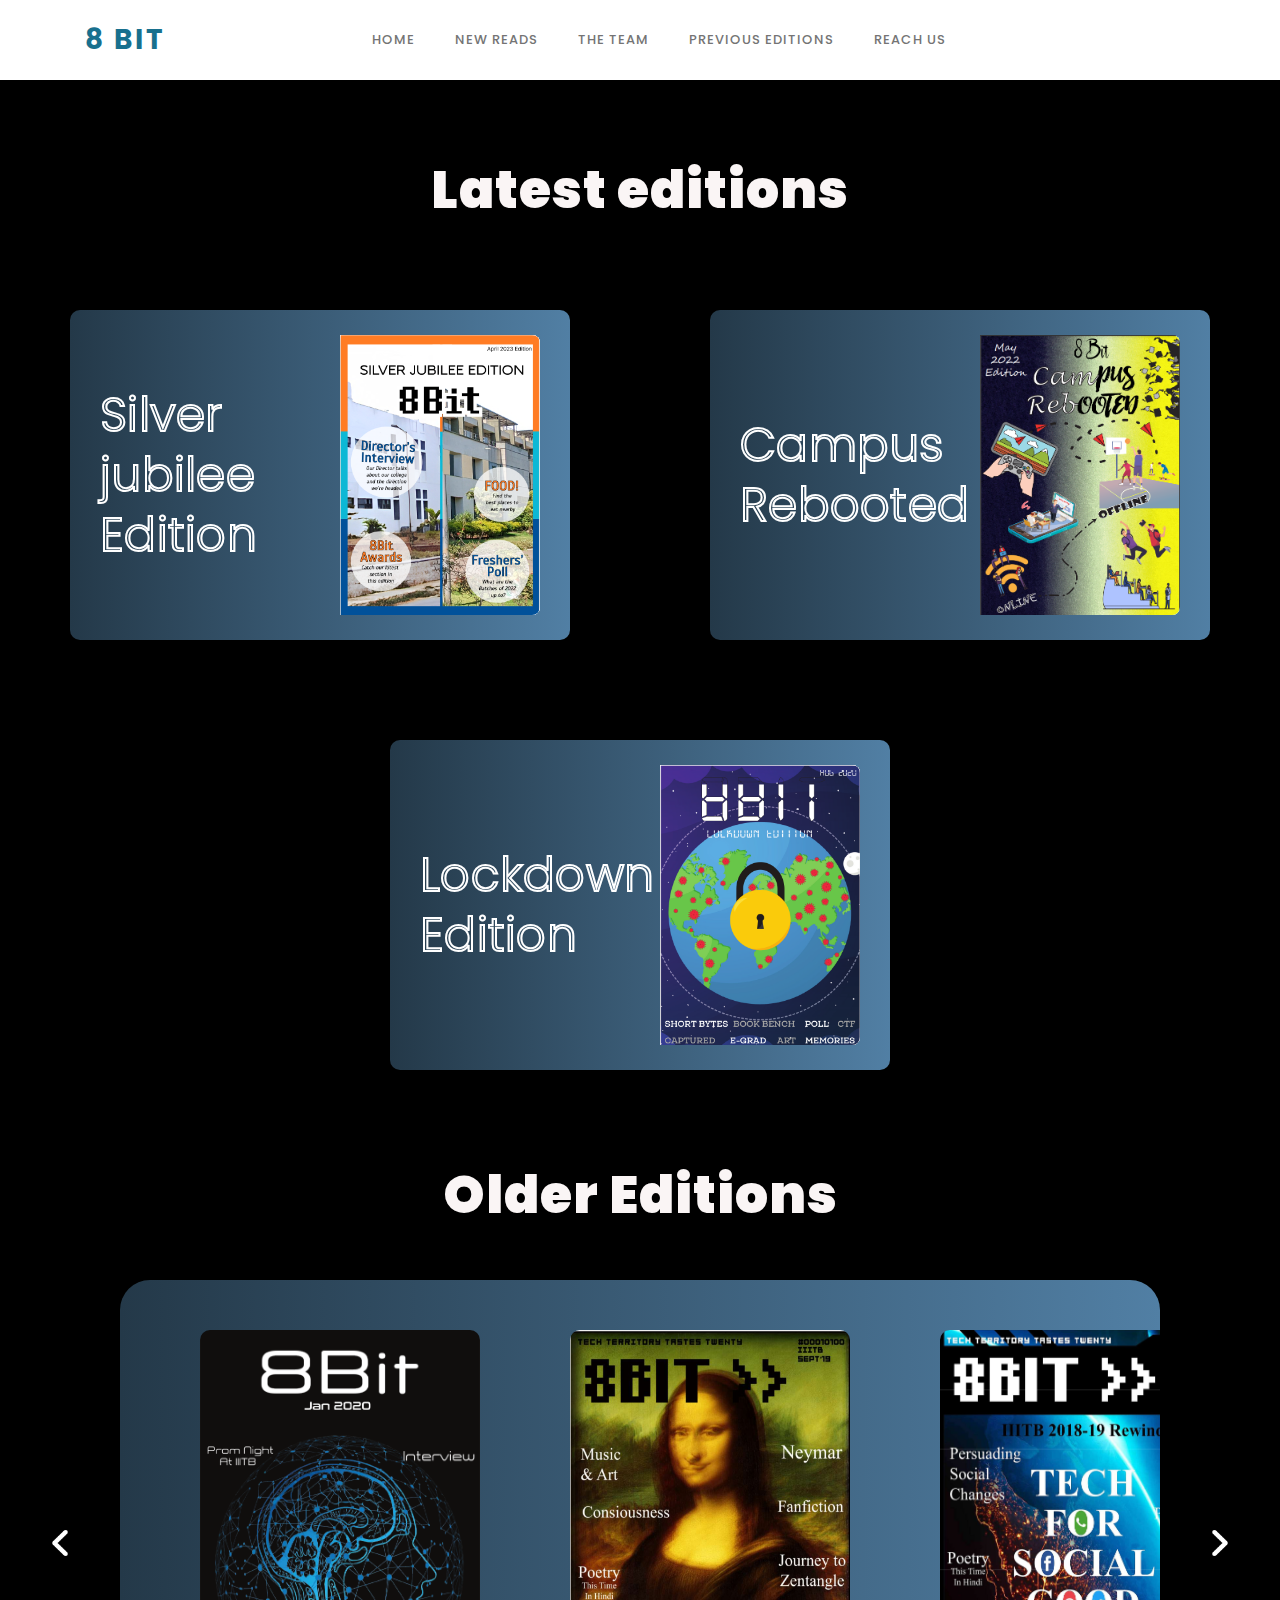
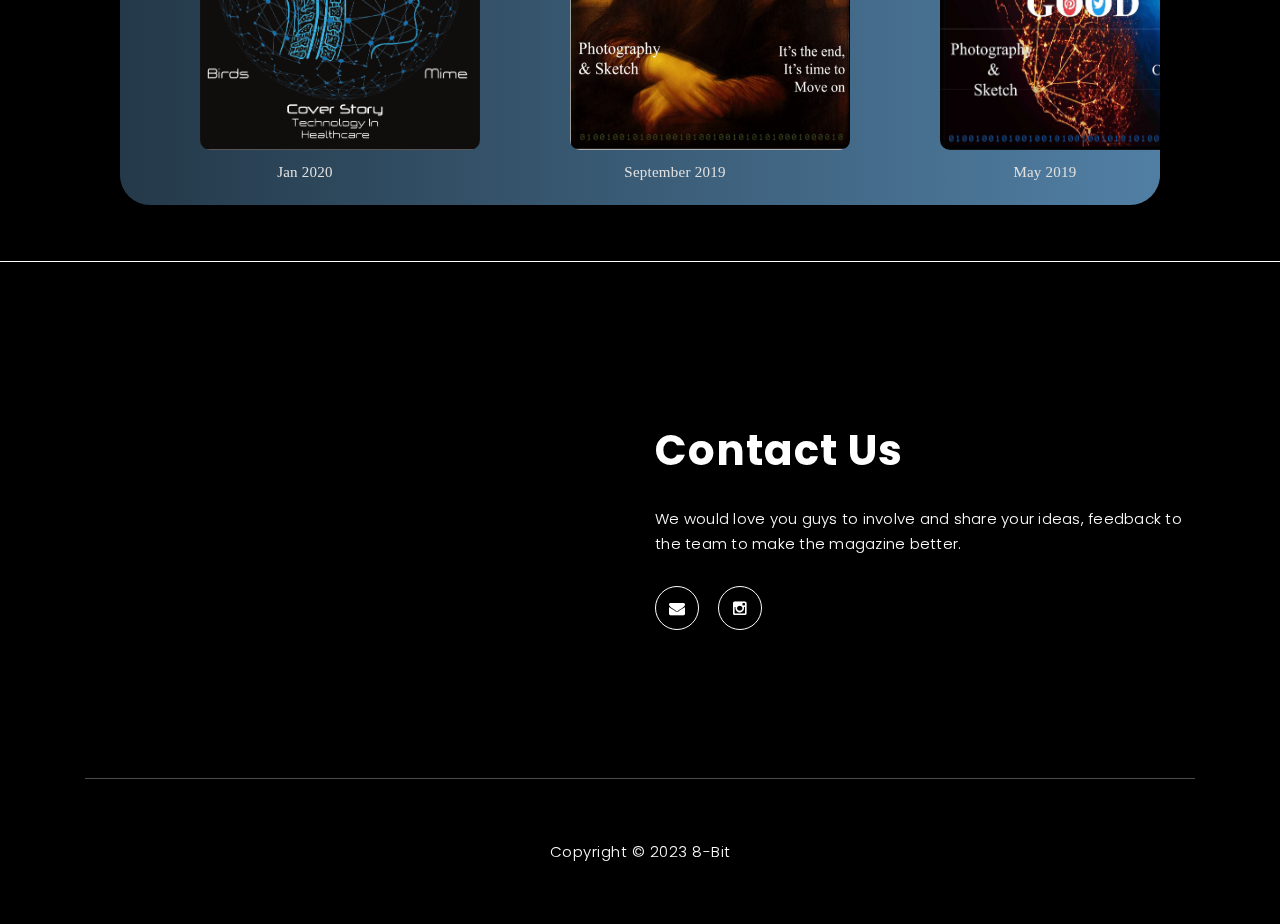
==== commit 9e25a41b: "final commit" ====
--- a/magazinePage/mag.html
+++ b/magazinePage/mag.html
@@ -10,7 +10,7 @@
     <link href="https://fonts.googleapis.com/css?family=Poppins:100,200,300,400,500,600,700,800,900&display=swap" rel="stylesheet">
 
     <title>8 Bit</title>
-    <link rel="icon" type="image/x-icon" href="../assets/images/8Bit logo Transparent.png">
+    <link rel="icon" type="image/x-icon" href="../assets/images/logo.png">
 
     <!-- Additional CSS Files -->
     <link rel="stylesheet" type="text/css" href="../assets/css/bootstrap.min.css">
@@ -19,11 +19,14 @@
 
     <link rel="stylesheet" href="./assets/css/mag1.css">
 
-    <link rel="stylesheet" href="../assets/css/owl-carousel.css">
+        <link rel="stylesheet" href="../assets/css/owl-carousel.css">
+        <link rel="stylesheet" href="../assets/css/common.css">
+
 
 </head>
 
 <body>
+    
 
     <!-- ***** Header Area Start ***** -->
     <header class="header-area header-sticky">
@@ -38,14 +41,13 @@
                         <!-- ***** Logo End ***** -->
                         <!-- ***** Menu Start ***** -->
                         <ul class="nav">
-                            <li class="scroll-to-section"><a href="../index.html" class="menu-item">Home</a></li>
-                            <li class="scroll-to-section"><a href="../index.html" class="menu-item">New Reads</a></li>
+                            <li class="scroll-to-section"><a href="../index.html#welcome" class="menu-item">Home</a></li>
+                            <li class="scroll-to-section"><a href="../index.html#about" class="menu-item">New Reads</a></li>
                             <li><a href="../team/team.html">The Team</a>
-                            </li>
-                            <li class="submenu">
+                            <li>
                                 <a href="./mag.html">Previous Editions</a>
                             </li>
-                            <li class="scroll-to-section"><a href="../index.html" class="menu-item">Reach Us</a></li>
+                            <li class="scroll-to-section"><a href="../index.html#contact-us" class="menu-item">Reach Us</a></li>
                         </ul>
                         <a class='menu-trigger'>
                             <span>Menu</span>
@@ -57,14 +59,8 @@
         </div>
     </header>
     <!-- ***** Header Area End ***** -->
-
-    <div class="imgbck">
-        <div class="text">Magazines</div>
-    </div>
-    <div>
-    </div>
-    <div class="left-image-decor"></div>
-    <div class="right-image-decor"></div>
+    <video id="myVideo"src="../assets/images/homebg.mp4" ></video>
+
     <div class="mainpage">
            <div class="h1-c1">
             <h1>Latest editions</h1>
@@ -259,7 +255,39 @@
         <img src="assets/images/next.png" id="nextBtn">
     </div>
        </div>
-        
+       <hr style="border-top: 1px solid rgb(255, 255, 255);">
+       <footer id="contact-us">
+           <div class="container">
+               <div class="footer-content" style="padding: 0;">
+                   <div class="row">
+                       <div class="col-lg-6 col-md-12 col-sm-12">
+                           <div class="left-image col-lg-5 col-md-12 col-sm-12 mobile-bottom-fix-big"
+                       data-scroll-reveal="enter left move 30px over 0.6s after 0.4s">
+                           <img class ="logoend"src="../assets/images/8Bit logo Transparent.png">
+                       </div>
+                       </div>
+                       <div class="right-content col-lg-6 col-md-12 col-sm-12">
+                           <h2>Contact Us</h2>
+                           <p>We would love you guys to involve and share your ideas, feedback to the team to make the magazine better.</p>
+                           <ul class="social">
+                               <li><a href="mailto:8bit@iiitb.ac.in"><i class="fa fa-envelope"></i></a></li>
+                               <li><a href="https://www.instagram.com/8bit_iiitb/" target="_blank"><i class="fa fa-instagram"></i></a></li>
+                           </ul>
+                       </div>
+                   </div>
+               </div>
+               <div class="row">
+                   <div class="col-lg-12">
+                       <div class="sub-footer">
+                           <p>Copyright &copy; 2023 8-Bit
+   
+                          </p>
+                       </div>
+                   </div>
+               </div>
+           </div>
+       </footer>
+
         <script>
             var w = window.innerWidth;
 
@@ -293,4 +321,20 @@
     });
          </script>
     </body>
+         <!-- jQuery -->
+         <script src="../assets/js/jquery-2.1.0.min.js"></script>
+
+         <!-- Bootstrap -->
+         <script src="../assets/js/popper.js"></script>
+         <script src="../assets/js/bootstrap.min.js"></script>
+     
+         <!-- Plugins -->
+         <script src="../assets/js/owl-carousel.js"></script>
+         <script src="../assets/js/scrollreveal.min.js"></script>
+         <script src="../assets/js/waypoints.min.js"></script>
+         <script src="../assets/js/jquery.counterup.min.js"></script>
+         <script src="../assets/js/imgfix.min.js"></script>
+     
+         <!-- Global Init -->
+         <script src="../assets/js/custom.js"></script>
 </html>--- a/magazinePage/assets/css/mag1.css
+++ b/magazinePage/assets/css/mag1.css
@@ -1,815 +1,19 @@
+body{
+  background-color: #000!important;
+}
+video {
+  object-fit: cover;
+  width: 100vw;
+  height: 100vh;
+  position: fixed;
+  top: 0;
+  left: 0;
+  z-index:-10;
 
-@import url("https://fonts.googleapis.com/css?family=Poppins:100,200,300,400,500,600,700,800,900");
-
-html, body, div, span, applet, object, iframe, h1, h2, h3, h4, h5, h6, p, blockquote, div
-pre, a, abbr, acronym, address, big, cite, code, del, dfn, em, font, img, ins, kbd, q,
-s, samp, small, strike, strong, sub, sup, tt, var, b, u, i, center, dl, dt, dd, ol, ul, li,
-figure, header, nav, section, article, aside, footer, figcaption {
-  margin: 0;
-  padding: 0;
-  border: 0;
-  outline: 0;
 }
 
-.clearfix:after {
-  content: ".";
-  display: block;
-  clear: both;
-  visibility: hidden;
-  line-height: 0;
-  height: 0;
-}
-
-.clearfix {
-  display: inline-block;
-}
-
-html[xmlns] .clearfix {
-  display: block;
-}
-
-* html .clearfix {
-  height: 1%;
-}
-
-ul, li {
-  padding: 0;
-  margin: 0;
-  list-style: none;
-}
-
-header, nav, section, article, aside, footer, hgroup {
-  display: block;
-}
-
-* {
-  box-sizing: border-box;
-  font-family: 'Poppins', sans-serif;
-}
-
-html, body {
-  font-weight: 400;
-  background-color: #fff;
-  font-size: 16px;
-  -ms-text-size-adjust: 100%;
-  -webkit-font-smoothing: antialiased;
-  -moz-osx-font-smoothing: grayscale;
-}
-
-a {
-  text-decoration: none !important;
-}
-
-h1, h2, h3, h4, h5, h6 {
-  margin-top: 0px;
-  margin-bottom: 0px;
-}
-
-ul {
-  margin-bottom: 0px;
-}
-
-p {
-  font-size: 15px;
-  line-height: 25px;
-  color: #e0e0e0;
-}
-
-html,
-body {
-  background: #383838;
-  font-family: 'Poppins', sans-serif;
-}
-
-::selection {
-  background: #2d4159;
-  color: #fff;
-}
-
-::-moz-selection {
-  background: #2d4159;
-  color: #fff;
-}
-
-@media (max-width: 991px) {
-  html, body {
-    overflow-x: hidden;
-  }
-  .mobile-top-fix {
-    margin-top: 30px;
-    margin-bottom: 0px;
-  }
-  .mobile-bottom-fix {
-    margin-bottom: 30px;
-  }
-  .mobile-bottom-fix-big {
-    margin-bottom: 60px;
-  }
-}
-
-a.main-button-slider {
-  font-size: 14px;
-  border-radius: 25px;
-  padding: 15px 25px;
-  background-color: #57ba98;
-  text-transform: uppercase;
-  color: #fff;
-  font-weight: 600;
-  letter-spacing: 1px;
-  -webkit-transition: all 0.3s ease 0s;
-  -moz-transition: all 0.3s ease 0s;
-  -o-transition: all 0.3s ease 0s;
-  transition: all 0.3s ease 0s;
-}
-
-a.main-button-slider:hover {
-  background-color: #2d4159;
-}
-
-a.main-button {
-  font-size: 14px;
-  border-radius: 25px;
-  padding: 15px 25px;
-  background-color: #57ba98;
-  text-transform: uppercase;
-  color: #fff;
-  font-weight: 600;
-  letter-spacing: 1px;
-  -webkit-transition: all 0.3s ease 0s;
-  -moz-transition: all 0.3s ease 0s;
-  -o-transition: all 0.3s ease 0s;
-  transition: all 0.3s ease 0s;
-}
-
-a.main-button:hover {
-  background-color: #2d4159;
-}
-
-button.main-button {
-  outline: none;
-  border: none;
-  cursor: pointer;
-  font-size: 14px;
-  border-radius: 25px;
-  padding: 15px 25px;
-  background-color: #57ba98;
-  text-transform: uppercase;
-  color: #fff;
-  font-weight: 600;
-  letter-spacing: 1px;
-  -webkit-transition: all 0.3s ease 0s;
-  -moz-transition: all 0.3s ease 0s;
-  -o-transition: all 0.3s ease 0s;
-  transition: all 0.3s ease 0s;
-}
-
-button.main-button:hover {
-  background-color: #2d4159;
-}
-
-
-.center-heading {
-  margin-bottom: 70px;
-}
-
-.center-heading h2 {
-  margin-top: 0px;
-  text-align: center;
-  font-size: 42px;
-  font-weight: 700;
-  color: #d4d4d4;
-  margin-bottom: 25px;
-}
-
-.center-heading h2 em {
-  font-style: normal;
-  color: #57ba98;
-}
-
-.center-heading p {
-  font-size: 15px;
-  color: #d4d4d4  ;
-  text-align: center;
-}
-
-
-/* 
----------------------------------------------
-header
---------------------------------------------- 
-*/
-
-.background-header {
-  background-color: #fff;
-  height: 80px!important;
-  position: fixed!important;
-  top: 0px;
-  left: 0px;
-  right: 0px;
-  box-shadow: 0px 0px 10px rgba(0,0,0,0.15)!important;
-}
-
-.background-header .logo,
-.background-header .main-nav .nav li a {
-  color: #1e1e1e!important;
-}
-
-.background-header .main-nav .nav li:hover a {
-  color: #57ba98!important;
-}
-
-.background-header .nav li a.active {
-  color: #57ba98!important;
-}
-
-.header-area {
-  position: absolute;
-  top: 0px;
-  left: 0px;
-  right: 0px;
-  z-index: 100;
-  height: 100px;
-  -webkit-transition: all .5s ease 0s;
-  -moz-transition: all .5s ease 0s;
-  -o-transition: all .5s ease 0s;
-  transition: all .5s ease 0s;
-}
-
-.header-area .main-nav {
-  min-height: 80px;
-  background: transparent;
-}
-
-.header-area .main-nav .logo {
-  line-height: 80px;
-  color: #57ba98;
-  font-size: 28px;
-  font-weight: 700;
-  text-transform: uppercase;
-  letter-spacing: 2px;
-  float: left;
-  -webkit-transition: all 0.3s ease 0s;
-  -moz-transition: all 0.3s ease 0s;
-  -o-transition: all 0.3s ease 0s;
-  transition: all 0.3s ease 0s;
-}
-
-
-.header-area .main-nav .nav {
-  float: left;
-  margin-top: 27px;
-  margin-left: 15%;
-  margin-right: 0px;
-  background-color: #fff;
-  padding: 0px 20px;
-  -webkit-transition: all 0.3s ease 0s;
-  -moz-transition: all 0.3s ease 0s;
-  -o-transition: all 0.3s ease 0s;
-  transition: all 0.3s ease 0s;
-  position: relative;
-  z-index: 999;
-}
-
-.header-area .main-nav .nav li {
-  padding-left: 20px;
-  padding-right: 20px;
-}
-
-.header-area .main-nav .nav li:last-child {
-  padding-right: 0px;
-}
-
-.header-area .main-nav .nav li a {
-  display: block;
-  font-weight: 500;
-  font-size: 13px;
-  color: #747474;
-  text-transform: uppercase;
-  -webkit-transition: all 0.3s ease 0s;
-  -moz-transition: all 0.3s ease 0s;
-  -o-transition: all 0.3s ease 0s;
-  transition: all 0.3s ease 0s;
-  height: 40px;
-  line-height: 40px;
-  border: transparent;
-  letter-spacing: 1px;
-}
-
-.header-area .main-nav .nav li:hover a {
-  color: #57ba98;
-}
-
-.header-area .main-nav .nav li.submenu {
-  position: relative;
-  padding-right: 35px;
-}
-
-.header-area .main-nav .nav li.submenu:after {
-  font-family: FontAwesome;
-  content: "\f107";
-  font-size: 12px;
-  color: #747474;
-  position: absolute;
-  right: 18px;
-  top: 12px;
-}
-
-.header-area .main-nav .nav li.submenu ul {
-  position: absolute;
-  width: 200px;
-  box-shadow: 0 2px 28px 0 rgba(0, 0, 0, 0.06);
-  overflow: hidden;
-  top: 40px;
-  opacity: 0;
-  transform: translateY(-2em);
-  visibility: hidden;
-  z-index: -1;
-  transition: all 0.3s ease-in-out 0s, visibility 0s linear 0.3s, z-index 0s linear 0.01s;
-}
-
-.header-area .main-nav .nav li.submenu ul li {
-  margin-left: 0px;
-  padding-left: 0px;
-  padding-right: 0px;
-}
-
-.header-area .main-nav .nav li.submenu ul li a {
-  display: block;
-  background: #fff;
-  color: #747474!important;
-  padding-left: 20px;
-  height: 40px;
-  line-height: 40px;
-  -webkit-transition: all 0.3s ease 0s;
-  -moz-transition: all 0.3s ease 0s;
-  -o-transition: all 0.3s ease 0s;
-  transition: all 0.3s ease 0s;
-  position: relative;
-  font-size: 13px;
-  border-bottom: 1px solid #f5f5f5;
-}
-
-.header-area .main-nav .nav li.submenu ul li a:before {
-  content: '';
-  position: absolute;
-  width: 0px;
-  height: 40px;
-  left: 0px;
-  top: 0px;
-  bottom: 0px;
-  -webkit-transition: all 0.3s ease 0s;
-  -moz-transition: all 0.3s ease 0s;
-  -o-transition: all 0.3s ease 0s;
-  transition: all 0.3s ease 0s;
-  background: #57ba98;
-}
-
-.header-area .main-nav .nav li.submenu ul li a:hover {
-  background: #fff;
-  color: #57ba98!important;
-  padding-left: 25px;
-}
-
-.header-area .main-nav .nav li.submenu ul li a:hover:before {
-  width: 3px;
-}
-
-.header-area .main-nav .nav li.submenu:hover ul {
-  visibility: visible;
-  opacity: 1;
-  z-index: 1;
-  transform: translateY(0%);
-  transition-delay: 0s, 0s, 0.3s;
-}
-
-.header-area .main-nav .menu-trigger {
-  cursor: pointer;
-  display: block;
-  position: absolute;
-  top: 23px;
-  width: 32px;
-  height: 40px;
-  text-indent: -9999em;
-  z-index: 99;
-  right: 40px;
-  display: none;
-}
-
-.header-area .main-nav .menu-trigger span,
-.header-area .main-nav .menu-trigger span:before,
-.header-area .main-nav .menu-trigger span:after {
-  -moz-transition: all 0.4s;
-  -o-transition: all 0.4s;
-  -webkit-transition: all 0.4s;
-  transition: all 0.4s;
-  background-color: #1e1e1e;
-  display: block;
-  position: absolute;
-  width: 30px;
-  height: 2px;
-  left: 0;
-}
-
-.background-header .main-nav .menu-trigger span,
-.background-header .main-nav .menu-trigger span:before,
-.background-header .main-nav .menu-trigger span:after {
-  background-color: #1e1e1e;
-}
-
-.header-area .main-nav .menu-trigger span:before,
-.header-area .main-nav .menu-trigger span:after {
-  -moz-transition: all 0.4s;
-  -o-transition: all 0.4s;
-  -webkit-transition: all 0.4s;
-  transition: all 0.4s;
-  background-color: #1e1e1e;
-  display: block;
-  position: absolute;
-  width: 30px;
-  height: 2px;
-  left: 0;
-  width: 75%;
-}
-
-.background-header .main-nav .menu-trigger span:before,
-.background-header .main-nav .menu-trigger span:after {
-  background-color: #1e1e1e;
-}
-
-.header-area .main-nav .menu-trigger span:before,
-.header-area .main-nav .menu-trigger span:after {
-  content: "";
-}
-
-.header-area .main-nav .menu-trigger span {
-  top: 16px;
-}
-
-.header-area .main-nav .menu-trigger span:before {
-  -moz-transform-origin: 33% 100%;
-  -ms-transform-origin: 33% 100%;
-  -webkit-transform-origin: 33% 100%;
-  transform-origin: 33% 100%;
-  top: -10px;
-  z-index: 10;
-}
-
-.header-area .main-nav .menu-trigger span:after {
-  -moz-transform-origin: 33% 0;
-  -ms-transform-origin: 33% 0;
-  -webkit-transform-origin: 33% 0;
-  transform-origin: 33% 0;
-  top: 10px;
-}
-
-.header-area .main-nav .menu-trigger.active span,
-.header-area .main-nav .menu-trigger.active span:before,
-.header-area .main-nav .menu-trigger.active span:after {
-  background-color: transparent;
-  width: 100%;
-}
-
-.header-area .main-nav .menu-trigger.active span:before {
-  -moz-transform: translateY(6px) translateX(1px) rotate(45deg);
-  -ms-transform: translateY(6px) translateX(1px) rotate(45deg);
-  -webkit-transform: translateY(6px) translateX(1px) rotate(45deg);
-  transform: translateY(6px) translateX(1px) rotate(45deg);
-  background-color: #1e1e1e;
-}
-
-.background-header .main-nav .menu-trigger.active span:before {
-  background-color: #1e1e1e;
-}
-
-.header-area .main-nav .menu-trigger.active span:after {
-  -moz-transform: translateY(-6px) translateX(1px) rotate(-45deg);
-  -ms-transform: translateY(-6px) translateX(1px) rotate(-45deg);
-  -webkit-transform: translateY(-6px) translateX(1px) rotate(-45deg);
-  transform: translateY(-6px) translateX(1px) rotate(-45deg);
-  background-color: #1e1e1e;
-}
-
-.background-header .main-nav .menu-trigger.active span:after {
-  background-color: #1e1e1e;
-}
-
-.header-area.header-sticky {
-  min-height: 80px;
-}
-
-.header-area.header-sticky .nav {
-  margin-top: 20px !important;
-}
-
-.header-area.header-sticky .nav li a.active {
-  color: #57ba98;
-}
-
-@media (max-width: 1200px) {
-  .header-area .main-nav .nav li {
-    padding-left: 12px;
-    padding-right: 12px;
-  }
-  .header-area .main-nav:before {
-    display: none;
-  }
-}
-
-@media (max-width: 991px) {
-  .logo {
-    text-align: center;
-    float: none!important;
-  }
-  .header-area {
-    background-color: #f7f7f7;
-    padding: 0px 15px;
-    height: 80px;
-    box-shadow: none;
-    text-align: center;
-  }
-  .header-area .container {
-    padding: 0px;
-  }
-  .header-area .logo {
-    margin-left: 30px;
-  }
-  .header-area .menu-trigger {
-    display: block !important;
-  }
-  .header-area .main-nav {
-    overflow: hidden;
-  }
-  .header-area .main-nav .nav {
-    float: none;
-    width: 100%;
-    margin-top: 0px !important;
-    display: none;
-    -webkit-transition: all 0s ease 0s;
-    -moz-transition: all 0s ease 0s;
-    -o-transition: all 0s ease 0s;
-    transition: all 0s ease 0s;
-    margin-left: 0px;
-  }
-  .header-area .main-nav .nav li:first-child {
-    border-top: 1px solid #eee;
-  }
-  .header-area .main-nav .nav li {
-    width: 100%;
-    background: #fff;
-    border-bottom: 1px solid #eee;
-    padding-left: 0px !important;
-    padding-right: 0px !important;
-  }
-  .header-area .main-nav .nav li a {
-    height: 50px !important;
-    line-height: 50px !important;
-    padding: 0px !important;
-    border: none !important;
-    background: #f7f7f7 !important;
-    color: #191a20 !important;
-  }
-  .header-area .main-nav .nav li a:hover {
-    background: #eee !important;
-    color: #57ba98!important;
-  }
-  .header-area .main-nav .nav li.submenu ul {
-    position: relative;
-    visibility: inherit;
-    opacity: 1;
-    z-index: 1;
-    transform: translateY(0%);
-    transition-delay: 0s, 0s, 0.3s;
-    top: 0px;
-    width: 100%;
-    box-shadow: none;
-    height: 0px;
-  }
-  .header-area .main-nav .nav li.submenu ul li a {
-    font-size: 12px;
-    font-weight: 400;
-  }
-  .header-area .main-nav .nav li.submenu ul li a:hover:before {
-    width: 0px;
-  }
-  .header-area .main-nav .nav li.submenu ul.active {
-    height: auto !important;
-  }
-  .header-area .main-nav .nav li.submenu:after {
-    color: #3B566E;
-    right: 25px;
-    font-size: 14px;
-    top: 15px;
-  }
-  .header-area .main-nav .nav li.submenu:hover ul, .header-area .main-nav .nav li.submenu:focus ul {
-    height: 0px;
-  }
-}
-
-@media (min-width: 992px) {
-  .header-area .main-nav .nav {
-    display: flex !important;
-  }
-}
-
-.welcome-area {
-  width: 100%;
-  height: 100vh;
-  min-height: 793px;
-  background-image: url(../images/);
-  background-repeat: no-repeat;
-  background-position: right top;
-}   
-
-.welcome-area .header-text .left-text {
-  position: relative;
-  align-self: center;
-  margin-top: 35%;
-  transform: perspective(1px) translateY(-30%) !important;
-}
-
-.welcome-area .header-text h1 {
-  font-weight: 900;
-  font-size: 52px;
-  line-height: 80px;
-  letter-spacing: 1px;
-  margin-bottom: 30px;
-  color: #faf5f5;
-}
-
-.welcome-area .header-text h1 em {
-  font-style: normal;
-  color: #57ba98;
-}
-
-.welcome-area .header-text p {
-  font-weight: 300;
-  font-size: 17px;
-  color: #c4c3c3;
-  line-height: 30px;
-  letter-spacing: 0.25px;
-  margin-bottom: 40px;
-  position: relative;
-}
-
-@media (max-width: 1420px) {
-  .welcome-area .header-text {
-    width: 70%;
-    margin-left: 5%;
-  }
-}
-
-@media (max-width: 1320px) {
-  .welcome-area .header-text .left-text {
-    margin-top: 50%;
-  }
-  .welcome-area .header-text {
-    width: 50%;
-    margin-left: 5%;
-  }
-}
-
-@media (max-width: 1140px) {
-  .welcome-area {
-    height: auto;
-  }
-  .welcome-area .header-text {       
-    width: 92%;
-    padding-top: 793px;
-  }
-  .welcome-area .header-text .left-text {
-    margin-top: 5%;
-    transform: none !important;
-  }
-}
-@media (max-width: 810px) {
-  .welcome-area {
-    background-size: contain;
-  }
-
-  .welcome-area .header-text {
-    padding-top: 100%;
-    margin-left: 0;
-  }
-    
-  .container-fluid .col-md-12 {
-    margin-right: 0px;
-    padding-right: 0px;
-  }
-}
-
-/*
----------------------------------------------
-about
----------------------------------------------
-*/
-
-#about {
-  padding: 100px 0px;
-  position: relative;
-  z-index: 9;
-}
-
-@media (max-width: 992px) {
-  .features-item {
-    margin-bottom: 45px;
-  }
-}
-
-.features-item {
-  background: rgb(243, 169, 84) !important;
-  background: linear-gradient(145deg, rgb(243, 169, 84) 0%, rgba(241,85,106,1) 100%) !important; 
-  border-radius: 5px;
-  padding: 60px 30px;
-  text-align: center;
-  box-shadow: 0px 0px 10px rgba(0,0,0,0.1);
-}
-
-.features-item h2 {
-  z-index: 9;
-  position: absolute;
-  top: 15px;
-  left: 45px;
-  font-size: 100px;
-  font-weight: 600;
-  color: #e9f5fd;
-  margin-bottom: 40px;
-}
-
-.features-item img {
-  z-index: 10;
-  position: relative;
-  max-width: 100%;
-  margin-bottom: 40px;
-  opacity: 0.8;
-}
-
-.features-item h4 {
-  margin-top: 0px;
-  font-size: 22px;
-  color: #272727;
-  margin-bottom: 25px;
-}
-
-.features-item .main-button {
-  margin-top: 35px;
-  display: inline-block;
-}
-
-
-/*
----------------------------------------------
-promotion
----------------------------------------------
-*/
-
-.left-image-decor {
-  background-image: url(../images/left-bg-decor.png);
-  background-repeat: no-repeat;
-  position: absolute;
-  width: 100%;
-  display: inline-block;
-  height: 110%;
-  margin-top: -200px;
-}
-
-#promotion {
-  padding: 100px 0px;
-}
-
-#promotion .left-image {
-  align-self: center;
-}
-
-#promotion .right-text ul {
-  padding: 0;
-  margin: 0;
-}
-
-#promotion .right-text ul li {
-  display: inline-block;
-  margin-bottom: 60px;
-}
-
-#promotion .right-text ul li:last-child {
-  margin-bottom: 0px;
-}
-
-#promotion .right-text img {
-  display: inline-block;
-  float: left;
-  margin-right: 30px;
-}
-
-#promotion .right-text h4 {
-  font-size: 22px;
-  color: #57ba98;
-  margin-bottom: 15px;
-  margin-top: 3px;
-}
-
-
 hr.new1 {
-    border-top: 1px solid rgb(255, 252, 252);
+    border-top: 1px solid rgb(255, 255, 255);
   }
   .h1-c1{
     position:relative;
@@ -828,7 +32,7 @@
     flex-wrap: wrap;
     }  
     .item1{
-        background-color: rgba(0, 0, 0, 0.6);
+       background-image: linear-gradient(to right, #243949 0%, #517fa4 100%)!important;
         border-radius:10px;
         display:flex;
         align-items: center;
@@ -889,6 +93,7 @@
       cursor:pointer;
       position: relative;
       align-self: center;
+      filter: contrast(100%);
     }
     .tag{
       max-width:120px;
@@ -896,7 +101,7 @@
       margin-right:5px;
       font-size:x-large;
       line-height:30px;
-      -webkit-text-fill-color: rgb(0, 0, 0); /* Will override color (regardless of order) */
+      -webkit-text-fill-color: rgba(0, 0, 0, 0); /* Will override color (regardless of order) */
       -webkit-text-stroke-width: 1px;
       -webkit-text-stroke-color: rgb(255, 255, 255);
     }
@@ -949,7 +154,7 @@
       margin-right:10px;
       font-size:47px;
       line-height:60px;
-      -webkit-text-fill-color: rgb(0, 0, 0); /* Will override color (regardless of order) */
+      -webkit-text-fill-color: rgba(0, 0, 0, 0); /* Will override color (regardless of order) */
       -webkit-text-stroke-width: 2px;
       -webkit-text-stroke-color: rgb(255, 255, 255);
     }
@@ -982,7 +187,7 @@
   }
   .i1-back {
     position:absolute;
-    background: linear-gradient(-20deg, #fc6076 0%, #ff9a44 100%);
+    background-image: linear-gradient(to right, #434343 0%, black 100%);
     color: white;
     top:0;
     left:0;
@@ -1034,28 +239,7 @@
     }
   
   
-  .imgbck{
-    top:100px;
-    background-image: url("../images/bg5.jpg");
-    background-size: cover;
-    position: relative;
-  }
-  
-  .text {
-    background-color: rgb(192, 185, 185);
-    color: black;
-    font-size: 8vw; 
-    font-weight: bold;
-    margin: 0 auto;
-    padding: 10px;
-    width: 100%;
-    text-align: center;
-    position: absolute;
-    top: 50%;
-    left: 50%;
-    transform: translate(-50%, -50%);
-    mix-blend-mode: screen;
-  }
+
   .new2 {
     border-top: 1px solid rgb(255, 252, 252);
     position:relative;
@@ -1091,8 +275,7 @@
   }
   
   .containers2{
-    background: rgb(84, 232, 243) !important;
-    background: linear-gradient(145deg, rgb(84, 232, 243) 0%, rgb(13, 16, 61) 100%) !important;
+    background-image: linear-gradient(to right, #243949 0%, #517fa4 100%)!important;
     display:flex;
     position:relative;
     top:0px;
@@ -1275,4 +458,15 @@
   }
   /*opening book*/
 
-
+  @media (max-width:500px) {
+    .logoend{
+      display: none;
+    }
+  }
+  @media (min-width:500px){
+    .logoend{
+      display: block;
+      height:500px;
+      width:500px;
+    }
+  }
--- a/assets/css/owl-carousel.css
+++ b/assets/css/owl-carousel.css
@@ -0,0 +1,186 @@
+/**
+ * Owl Carousel v2.3.4
+ * Copyright 2013-2018 David Deutsch
+ * Licensed under: SEE LICENSE IN https://github.com/OwlCarousel2/OwlCarousel2/blob/master/LICENSE
+ */
+/*
+ *  Owl Carousel - Core
+ */
+.owl-carousel {
+  display: none;
+  width: 100%;
+  -webkit-tap-highlight-color: transparent;
+  /* position relative and z-index fix webkit rendering fonts issue */
+  position: relative;
+  z-index: 1; }
+  .owl-carousel .owl-stage {
+    position: relative;
+    -ms-touch-action: pan-Y;
+    touch-action: manipulation;
+    -moz-backface-visibility: hidden;
+    /* fix firefox animation glitch */ }
+  .owl-carousel .owl-stage:after {
+    content: ".";
+    display: block;
+    clear: both;
+    visibility: hidden;
+    line-height: 0;
+    height: 0; }
+  .owl-carousel .owl-stage-outer {
+    position: relative;
+    overflow: hidden;
+    /* fix for flashing background */
+    -webkit-transform: translate3d(0px, 0px, 0px); }
+  .owl-carousel .owl-wrapper,
+  .owl-carousel .owl-item {
+    -webkit-backface-visibility: hidden;
+    -moz-backface-visibility: hidden;
+    -ms-backface-visibility: hidden;
+    -webkit-transform: translate3d(0, 0, 0);
+    -moz-transform: translate3d(0, 0, 0);
+    -ms-transform: translate3d(0, 0, 0); }
+  .owl-carousel .owl-item {
+    position: relative;
+    min-height: 1px;
+    float: left;
+    -webkit-backface-visibility: hidden;
+    -webkit-tap-highlight-color: transparent;
+    -webkit-touch-callout: none; }
+  .owl-carousel .owl-item img {
+    display: block;
+    width: 100%; }
+  .owl-carousel .owl-nav.disabled,
+  .owl-carousel .owl-dots.disabled {
+    display: none; }
+  .owl-carousel .owl-nav .owl-prev,
+  .owl-carousel .owl-nav .owl-next,
+  .owl-carousel .owl-dot {
+    cursor: pointer;
+    -webkit-user-select: none;
+    -khtml-user-select: none;
+    -moz-user-select: none;
+    -ms-user-select: none;
+    user-select: none; }
+  .owl-carousel .owl-nav button.owl-prev,
+  .owl-carousel .owl-nav button.owl-next,
+  .owl-carousel button.owl-dot {
+    background: none;
+    color: inherit;
+    border: none;
+    padding: 0 !important;
+    font: inherit; }
+  .owl-carousel.owl-loaded {
+    display: block; }
+  .owl-carousel.owl-loading {
+    opacity: 0;
+    display: block; }
+  .owl-carousel.owl-hidden {
+    opacity: 0; }
+  .owl-carousel.owl-refresh .owl-item {
+    visibility: hidden; }
+  .owl-carousel.owl-drag .owl-item {
+    -ms-touch-action: pan-y;
+        touch-action: pan-y;
+    -webkit-user-select: none;
+    -moz-user-select: none;
+    -ms-user-select: none;
+    user-select: none; }
+  .owl-carousel.owl-grab {
+    cursor: move;
+    cursor: grab; }
+  .owl-carousel.owl-rtl {
+    direction: rtl; }
+  .owl-carousel.owl-rtl .owl-item {
+    float: right; }
+
+/* No Js */
+.no-js .owl-carousel {
+  display: block; }
+
+/*
+ *  Owl Carousel - Animate Plugin
+ */
+.owl-carousel .animated {
+  animation-duration: 1000ms;
+  animation-fill-mode: both; }
+
+.owl-carousel .owl-animated-in {
+  z-index: 0; }
+
+.owl-carousel .owl-animated-out {
+  z-index: 1; }
+
+.owl-carousel .fadeOut {
+  animation-name: fadeOut; }
+
+@keyframes fadeOut {
+  0% {
+    opacity: 1; }
+  100% {
+    opacity: 0; } }
+
+/*
+ * 	Owl Carousel - Auto Height Plugin
+ */
+.owl-height {
+  transition: height 500ms ease-in-out; }
+
+/*
+ * 	Owl Carousel - Lazy Load Plugin
+ */
+.owl-carousel .owl-item {
+  /**
+			This is introduced due to a bug in IE11 where lazy loading combined with autoheight plugin causes a wrong
+			calculation of the height of the owl-item that breaks page layouts
+		 */ }
+  .owl-carousel .owl-item .owl-lazy {
+    opacity: 0;
+    transition: opacity 400ms ease; }
+  .owl-carousel .owl-item .owl-lazy[src^=""], .owl-carousel .owl-item .owl-lazy:not([src]) {
+    max-height: 0; }
+  .owl-carousel .owl-item img.owl-lazy {
+    transform-style: preserve-3d; }
+
+/*
+ * 	Owl Carousel - Video Plugin
+ */
+.owl-carousel .owl-video-wrapper {
+  position: relative;
+  height: 100%;
+  background: #000; }
+
+.owl-carousel .owl-video-play-icon {
+  position: absolute;
+  height: 80px;
+  width: 80px;
+  left: 50%;
+  top: 50%;
+  margin-left: -40px;
+  margin-top: -40px;
+  background: url("owl.video.play.png") no-repeat;
+  cursor: pointer;
+  z-index: 1;
+  -webkit-backface-visibility: hidden;
+  transition: transform 100ms ease; }
+
+.owl-carousel .owl-video-play-icon:hover {
+  -ms-transform: scale(1.3, 1.3);
+      transform: scale(1.3, 1.3); }
+
+.owl-carousel .owl-video-playing .owl-video-tn,
+.owl-carousel .owl-video-playing .owl-video-play-icon {
+  display: none; }
+
+.owl-carousel .owl-video-tn {
+  opacity: 0;
+  height: 100%;
+  background-position: center center;
+  background-repeat: no-repeat;
+  background-size: contain;
+  transition: opacity 400ms ease; }
+
+.owl-carousel .owl-video-frame {
+  position: relative;
+  z-index: 1;
+  height: 100%;
+  width: 100%; }
--- a/assets/css/common.css
+++ b/assets/css/common.css
@@ -0,0 +1,1218 @@
+
+@import url("https://fonts.googleapis.com/css?family=Poppins:100,200,300,400,500,600,700,800,900");
+
+html, body, div, span, applet, object, iframe, h1, h2, h3, h4, h5, h6, p, blockquote, div
+pre, a, abbr, acronym, address, big, cite, code, del, dfn, em, font, img, ins, kbd, q,
+s, samp, small, strike, strong, sub, sup, tt, var, b, u, i, center, dl, dt, dd, ol, ul, li,
+figure, header, nav, section, article, aside, footer, figcaption {
+  margin: 0;
+  padding: 0;
+  border: 0;
+  outline: 0;
+}
+
+.clearfix:after {
+  content: ".";
+  display: block;
+  clear: both;
+  visibility: hidden;
+  line-height: 0;
+  height: 0;
+}
+
+.clearfix {
+  display: inline-block;
+}
+
+html[xmlns] .clearfix {
+  display: block;
+}
+
+* html .clearfix {
+  height: 1%;
+}
+
+ul, li {
+  padding: 0;
+  margin: 0;
+  list-style: none;
+}
+
+header, nav, section, article, aside, footer, hgroup {
+  display: block;
+}
+
+* {
+  box-sizing: border-box;
+}
+
+html, body {
+  font-family: 'Poppins', sans-serif;
+  font-weight: 400;
+  font-size: 16px;
+  -ms-text-size-adjust: 100%;
+  -webkit-font-smoothing: antialiased;
+  -moz-osx-font-smoothing: grayscale;
+}
+
+a {
+  text-decoration: none !important;
+}
+
+h1, h2, h3, h4, h5, h6 {
+  margin-top: 0px;
+  margin-bottom: 0px;
+}
+
+ul {
+  margin-bottom: 0px;
+}
+
+p {
+  font-size: 15px;
+  line-height: 25px;
+  color: #e0e0e0;
+}
+
+html,
+body {
+  background: #38383800;
+  font-family: 'Poppins', sans-serif;
+}
+
+::selection {
+  background: #2d4159;
+  color: #fff;
+}
+
+::-moz-selection {
+  background: #2d4159;
+  color: #fff;
+}
+
+@media (max-width: 991px) {
+  html, body {
+    overflow-x: hidden;
+  }
+  .mobile-top-fix {
+    margin-top: 30px;
+    margin-bottom: 0px;
+  }
+  .mobile-bottom-fix {
+    margin-bottom: 30px;
+  }
+  .mobile-bottom-fix-big {
+    margin-bottom: 60px;
+  }
+}
+
+a.main-button-slider {
+  font-size: 14px;
+  border-radius: 25px;
+  padding: 15px 25px;
+  background-color: #57ba98;
+  text-transform: uppercase;
+  color: #fff;
+  font-weight: 600;
+  letter-spacing: 1px;
+  -webkit-transition: all 0.3s ease 0s;
+  -moz-transition: all 0.3s ease 0s;
+  -o-transition: all 0.3s ease 0s;
+  transition: all 0.3s ease 0s;
+}
+
+a.main-button-slider:hover {
+  background-color: #2d4159;
+}
+
+a.main-button {
+  font-size: 14px;
+  border-radius: 25px;
+  padding: 15px 25px;
+  background-color:#57a1ba;
+  text-transform: uppercase;
+  color: #fff;
+  font-weight: 600;
+  letter-spacing: 1px;
+  -webkit-transition: all 0.3s ease 0s;
+  -moz-transition: all 0.3s ease 0s;
+  -o-transition: all 0.3s ease 0s;
+  transition: all 0.3s ease 0s;
+}
+
+a.main-button:hover {
+  background-color: #2d4159;
+}
+
+button.main-button {
+  outline: none;
+  border: none;
+  cursor: pointer;
+  font-size: 14px;
+  border-radius: 25px;
+  padding: 15px 25px;
+  background-color: #57a1ba;
+  text-transform: uppercase;
+  color: #fff;
+  font-weight: 600;
+  letter-spacing: 1px;
+  -webkit-transition: all 0.3s ease 0s;
+  -moz-transition: all 0.3s ease 0s;
+  -o-transition: all 0.3s ease 0s;
+  transition: all 0.3s ease 0s;
+}
+
+button.main-button:hover {
+  background-color: #2d4159;
+}
+
+
+.center-heading {
+  margin-bottom: 70px;
+}
+
+.center-heading h2 {
+  margin-top: 0px;
+  text-align: center;
+  font-size: 42px;
+  font-weight: 700;
+  color: #d4d4d4;
+  margin-bottom: 25px;
+}
+
+.center-heading h2 em {
+  font-style: normal;
+  color: #57a1ba;
+}
+
+.center-heading p {
+  font-size: 15px;
+  color: #d4d4d4  ;
+  text-align: center;
+}
+
+
+/* 
+---------------------------------------------
+header
+--------------------------------------------- 
+*/
+
+.background-header {
+  background-color: #fff;
+  height: 80px!important;
+  position: fixed!important;
+  top: 0px;
+  left: 0px;
+  right: 0px;
+  box-shadow: 0px 0px 10px rgba(0,0,0,0.15)!important;
+}
+
+.background-header .logo,
+.background-header .main-nav .nav li a {
+  color: #1e1e1e!important;
+}
+
+.background-header .main-nav .nav li:hover a {
+  color: #57a1ba!important;
+}
+
+
+
+.header-area {
+  position: absolute;
+  top: 0px;
+  left: 0px;
+  right: 0px;
+  z-index: 100;
+  background-color:#ffffff;
+  height: 75px;
+  -webkit-transition: all .5s ease 0s;
+  -moz-transition: all .5s ease 0s;
+  -o-transition: all .5s ease 0s;
+  transition: all .5s ease 0s;
+}
+
+.header-area .main-nav {
+  min-height: 80px;
+  background: transparent;
+}
+
+.header-area .main-nav .logo {
+  line-height: 80px;
+  color:#18708e;
+  font-size: 28px;
+  font-weight: 700;
+  text-transform: uppercase;
+  letter-spacing: 2px;
+  float: left;
+  -webkit-transition: all 0.3s ease 0s;
+  -moz-transition: all 0.3s ease 0s;
+  -o-transition: all 0.3s ease 0s;
+  transition: all 0.3s ease 0s;
+}
+
+
+.header-area .main-nav .nav {
+  float: left;
+  margin-top: 27px;
+  margin-left: 15%;
+  margin-right: 0px;
+  background-color: #fff;
+  padding: 0px 20px;
+  -webkit-transition: all 0.3s ease 0s;
+  -moz-transition: all 0.3s ease 0s;
+  -o-transition: all 0.3s ease 0s;
+  transition: all 0.3s ease 0s;
+  position: relative;
+  z-index: 999;
+}
+
+.header-area .main-nav .nav li {
+  padding-left: 20px;
+  padding-right: 20px;
+}
+
+.header-area .main-nav .nav li:last-child {
+  padding-right: 0px;
+}
+
+.header-area .main-nav .nav li a {
+  display: block;
+  font-weight: 500;
+  font-size: 13px;
+  color: #747474;
+  text-transform: uppercase;
+  -webkit-transition: all 0.3s ease 0s;
+  -moz-transition: all 0.3s ease 0s;
+  -o-transition: all 0.3s ease 0s;
+  transition: all 0.3s ease 0s;
+  height: 40px;
+  line-height: 40px;
+  border: transparent;
+  letter-spacing: 1px;
+}
+
+.header-area .main-nav .nav li:hover a {
+    color:#57a1ba;
+  }
+  
+  .header-area .main-nav .nav li.submenu {
+    position: relative;
+    padding-right: 35px;
+  }
+  
+  .header-area .main-nav .nav li.submenu:after {
+    font-family: FontAwesome;
+    content: "\f107";
+    font-size: 12px;
+    color: #747474;
+    position: absolute;
+    right: 18px;
+    top: 12px;
+  }
+  
+  .header-area .main-nav .nav li.submenu ul {
+    position: absolute;
+    width: 200px;
+    box-shadow: 0 2px 28px 0 rgba(0, 0, 0, 0.06);
+    overflow: hidden;
+    top: 40px;
+    opacity: 0;
+    transform: translateY(-2em);
+    visibility: hidden;
+    z-index: -1;
+    transition: all 0.3s ease-in-out 0s, visibility 0s linear 0.3s, z-index 0s linear 0.01s;
+  }
+  
+  .header-area .main-nav .nav li.submenu ul li {
+    margin-left: 0px;
+    padding-left: 0px;
+    padding-right: 0px;
+  }
+  
+  .header-area .main-nav .nav li.submenu ul li a {
+    display: block;
+    background: #fff;
+    color: #747474!important;
+    padding-left: 20px;
+    height: 40px;
+    line-height: 40px;
+    -webkit-transition: all 0.3s ease 0s;
+    -moz-transition: all 0.3s ease 0s;
+    -o-transition: all 0.3s ease 0s;
+    transition: all 0.3s ease 0s;
+    position: relative;
+    font-size: 13px;
+    border-bottom: 1px solid #f5f5f5;
+  }
+  
+  .header-area .main-nav .nav li.submenu ul li a:before {
+    content: '';
+    position: absolute;
+    width: 0px;
+    height: 40px;
+    left: 0px;
+    top: 0px;
+    bottom: 0px;
+    -webkit-transition: all 0.3s ease 0s;
+    -moz-transition: all 0.3s ease 0s;
+    -o-transition: all 0.3s ease 0s;
+    transition: all 0.3s ease 0s;
+    background:#57a1ba;
+  }
+  
+  .header-area .main-nav .nav li.submenu ul li a:hover {
+    background: #fff;
+    color:#57a1ba!important;
+    padding-left: 25px;
+  }
+  
+  .header-area .main-nav .nav li.submenu ul li a:hover:before {
+    width: 3px;
+  }
+  
+  .header-area .main-nav .nav li.submenu:hover ul {
+    visibility: visible;
+    opacity: 1;
+    z-index: 1;
+    transform: translateY(0%);
+    transition-delay: 0s, 0s, 0.3s;
+  }
+  
+  .header-area .main-nav .menu-trigger {
+    cursor: pointer;
+    display: block;
+    position: absolute;
+    top: 23px;
+    width: 32px;
+    height: 40px;
+    text-indent: -9999em;
+    z-index: 99;
+    right: 40px;
+    display: none;
+  }
+  
+  .header-area .main-nav .menu-trigger span,
+  .header-area .main-nav .menu-trigger span:before,
+  .header-area .main-nav .menu-trigger span:after {
+    -moz-transition: all 0.4s;
+    -o-transition: all 0.4s;
+    -webkit-transition: all 0.4s;
+    transition: all 0.4s;
+    background-color: #1e1e1e;
+    display: block;
+    position: absolute;
+    width: 30px;
+    height: 2px;
+    left: 0;
+  }
+  
+  .background-header .main-nav .menu-trigger span,
+  .background-header .main-nav .menu-trigger span:before,
+  .background-header .main-nav .menu-trigger span:after {
+    background-color: #1e1e1e;
+  }
+  
+  .header-area .main-nav .menu-trigger span:before,
+  .header-area .main-nav .menu-trigger span:after {
+    -moz-transition: all 0.4s;
+    -o-transition: all 0.4s;
+    -webkit-transition: all 0.4s;
+    transition: all 0.4s;
+    background-color: #1e1e1e;
+    display: block;
+    position: absolute;
+    width: 30px;
+    height: 2px;
+    left: 0;
+    width: 75%;
+  }
+  
+  .background-header .main-nav .menu-trigger span:before,
+  .background-header .main-nav .menu-trigger span:after {
+    background-color: #1e1e1e;
+  }
+  
+  .header-area .main-nav .menu-trigger span:before,
+  .header-area .main-nav .menu-trigger span:after {
+    content: "";
+  }
+  
+  .header-area .main-nav .menu-trigger span {
+    top: 16px;
+  }
+  
+  .header-area .main-nav .menu-trigger span:before {
+    -moz-transform-origin: 33% 100%;
+    -ms-transform-origin: 33% 100%;
+    -webkit-transform-origin: 33% 100%;
+    transform-origin: 33% 100%;
+    top: -10px;
+    z-index: 10;
+  }
+  
+  .header-area .main-nav .menu-trigger span:after {
+    -moz-transform-origin: 33% 0;
+    -ms-transform-origin: 33% 0;
+    -webkit-transform-origin: 33% 0;
+    transform-origin: 33% 0;
+    top: 10px;
+  }
+  
+  .header-area .main-nav .menu-trigger.active span,
+  .header-area .main-nav .menu-trigger.active span:before,
+  .header-area .main-nav .menu-trigger.active span:after {
+    background-color: transparent;
+    width: 100%;
+  }
+  
+  .header-area .main-nav .menu-trigger.active span:before {
+    -moz-transform: translateY(6px) translateX(1px) rotate(45deg);
+    -ms-transform: translateY(6px) translateX(1px) rotate(45deg);
+    -webkit-transform: translateY(6px) translateX(1px) rotate(45deg);
+    transform: translateY(6px) translateX(1px) rotate(45deg);
+    background-color: #1e1e1e;
+  }
+  
+  .background-header .main-nav .menu-trigger.active span:before {
+    background-color: #1e1e1e;
+  }
+  
+  .header-area .main-nav .menu-trigger.active span:after {
+    -moz-transform: translateY(-6px) translateX(1px) rotate(-45deg);
+    -ms-transform: translateY(-6px) translateX(1px) rotate(-45deg);
+    -webkit-transform: translateY(-6px) translateX(1px) rotate(-45deg);
+    transform: translateY(-6px) translateX(1px) rotate(-45deg);
+    background-color: #1e1e1e;
+  }
+  
+  .background-header .main-nav .menu-trigger.active span:after {
+    background-color: #1e1e1e;
+  }
+  
+  .header-area.header-sticky {
+    min-height: 80px;
+  }
+  
+  .header-area.header-sticky .nav {
+    margin-top: 20px !important;
+  }
+  
+  .header-area.header-sticky .nav li a.active {
+    color:#57a1ba
+  }
+  
+  @media (max-width: 1200px) {
+    .header-area .main-nav .nav li {
+      padding-left: 12px;
+      padding-right: 12px;
+    }
+    .header-area .main-nav:before {
+      display: none;
+    }
+  }
+  
+  @media (max-width: 991px) {
+    .logo {
+      text-align: center;
+      float: none!important;
+    }
+    .header-area {
+      background-color: #f7f7f7;
+      padding: 0px 15px;
+      height: 80px;
+      box-shadow: none;
+      text-align: center;
+    }
+    .header-area .container {
+      padding: 0px;
+    }
+    .header-area .logo {
+      margin-left: 30px;
+    }
+    .header-area .menu-trigger {
+      display: block !important;
+    }
+    .header-area .main-nav {
+      overflow: hidden;
+    }
+    .header-area .main-nav .nav {
+      float: none;
+      width: 100%;
+      margin-top: 0px !important;
+      display: none;
+      -webkit-transition: all 0s ease 0s;
+      -moz-transition: all 0s ease 0s;
+      -o-transition: all 0s ease 0s;
+      transition: all 0s ease 0s;
+      margin-left: 0px;
+    }
+    .header-area .main-nav .nav li:first-child {
+      border-top: 1px solid #eee;
+    }
+    .header-area .main-nav .nav li {
+      width: 100%;
+      background: #fff;
+      border-bottom: 1px solid #eee;
+      padding-left: 0px !important;
+      padding-right: 0px !important;
+    }
+    .header-area .main-nav .nav li a {
+      height: 50px !important;
+      line-height: 50px !important;
+      padding: 0px !important;
+      border: none !important;
+      background: #f7f7f7 !important;
+      color: #191a20 !important;
+    }
+    .header-area .main-nav .nav li a:hover {
+      background: #eee !important;
+      color:#57a1ba!important;
+    }
+    .header-area .main-nav .nav li.submenu ul {
+      position: relative;
+      visibility: inherit;
+      opacity: 1;
+      z-index: 1;
+      transform: translateY(0%);
+      transition-delay: 0s, 0s, 0.3s;
+      top: 0px;
+      width: 100%;
+      box-shadow: none;
+      height: 0px;
+    }
+    .header-area .main-nav .nav li.submenu ul li a {
+      font-size: 12px;
+      font-weight: 400;
+    }
+    .header-area .main-nav .nav li.submenu ul li a:hover:before {
+      width: 0px;
+    }
+    .header-area .main-nav .nav li.submenu ul.active {
+      height: auto !important;
+    }
+    .header-area .main-nav .nav li.submenu:after {
+      color: #3B566E;
+      right: 25px;
+      font-size: 14px;
+      top: 15px;
+    }
+    .header-area .main-nav .nav li.submenu:hover ul, .header-area .main-nav .nav li.submenu:focus ul {
+      height: 0px;
+    }
+  }
+  
+  @media (min-width: 992px) {
+    .header-area .main-nav .nav {
+      display: flex !important;
+    }
+  }
+  
+  .welcome-area {
+    width: 100%;
+    height: 100vh;
+    min-height: 793px;
+  }   
+  
+  .welcome-area .header-text .left-text {
+    position: relative;
+    align-self: center;
+    margin-top: 35%;
+    transform: perspective(1px) translateY(-30%) !important;
+  }
+  
+  .welcome-area .header-text h1 {
+    font-weight: 900;
+    font-size: 52px;
+    line-height: 80px;
+    letter-spacing: 1px;
+    margin-bottom: 30px;
+    color: #faf5f5;
+  }
+  
+  .welcome-area .header-text h1 em {
+    font-style: normal;
+    color: #57a1ba;
+  }
+  
+  .welcome-area .header-text p {
+    font-weight: 300;
+    font-size: 17px;
+    color: #c4c3c3;
+    line-height: 30px;
+    letter-spacing: 0.25px;
+    margin-bottom: 40px;
+    position: relative;
+  }
+  
+  @media (max-width: 1420px) {
+    .welcome-area .header-text {
+      width: 70%;
+      margin-left: 5%;
+    }
+  }
+  
+  @media (max-width: 1320px) {
+    .welcome-area .header-text .left-text {
+      margin-top: 50%;
+    }
+    .welcome-area .header-text {
+      width: 50%;
+      margin-left: 5%;
+    }
+  }
+  
+  @media (max-width: 1140px) {
+    .welcome-area {
+      height: auto;
+    }
+    .welcome-area .header-text {       
+      width: 92%;
+      padding-top: 180px;
+    }
+    .welcome-area .header-text .left-text {
+      margin-top: 5%;
+      transform: none !important;
+    }
+  }
+  @media (max-width: 810px) {
+    .welcome-area {
+      background-size: contain;
+    }
+  
+    .welcome-area .header-text {
+      padding-top: 50%;
+      margin-left: 0;
+    }
+      
+    .container-fluid .col-md-12 {
+      margin-right: 0px;
+      padding-right: 0px;
+    }
+    .logopic{
+      display:none;
+    }
+  }
+  
+  @media (min-width: 992px) {
+    /*.welcome-area{
+      background-image: url(../images/logo.png);
+      background-repeat: no-repeat;
+      background-position:800px;
+      background-size: 50%;
+      background-size:500px;
+      border-radius:500px;
+      box-shadow: 0 0 100px rgb(255, 255, 255); 
+    }*/
+    .logopic{
+      display: block;
+      margin-left: auto;
+      margin-right: auto;
+      width: 40%;
+      height:40%;
+      margin-top:200px;
+      border-radius:50%; 
+      z-index:2;
+    }
+  }
+  
+  /*
+  ---------------------------------------------
+  about
+  ---------------------------------------------
+  */
+  
+  #about {
+    padding: 100px 0px;
+    position: relative;
+    z-index: 9;
+  }
+  
+  @media (max-width: 992px) {
+    .features-item {
+      margin-bottom: 45px;
+    }
+  }
+  
+  .features-item {
+    background-image: linear-gradient(to right, #243949 0%, #517fa4 100%)!important;
+    border-radius: 5px;
+    padding: 60px 30px;
+    text-align: center;
+    box-shadow: 0px 0px 10px rgba(0,0,0,0.1);
+  }
+  
+  .features-item h2 {
+    z-index: 9;
+    position: absolute;
+    top: 15px;
+    left: 45px;
+    font-size: 100px;
+    font-weight: 600;
+    color: #e9f5fd;
+    margin-bottom: 40px;
+  }
+  
+  .features-item img {
+    z-index: 10;
+    position: relative;
+    max-width: 100%;
+    margin-bottom: 40px;
+    opacity: 0.8;
+    border-radius:20px;
+  }
+  
+  .features-item h4 {
+    margin-top: 0px;
+    font-size: 22px;
+    color: #272727;
+    margin-bottom: 25px;
+  }
+  
+  .features-item .main-button {
+    margin-top: 35px;
+    display: inline-block;
+  }
+  
+  
+  /*
+  ---------------------------------------------
+  promotion
+  ---------------------------------------------
+  */
+  
+  .left-image-decor {
+    background-image: url(../images/left-bg-decor.png);
+    background-repeat: no-repeat;
+    position: absolute;
+    width: 100%;
+    display: inline-block;
+    height: 110%;
+    margin-top: -200px;
+    filter: sepia(100%) hue-rotate(190deg) saturate(900%) brightness(100%);
+  }
+  
+  #promotion {
+    padding: 100px 0px;
+  }
+  
+  #promotion .left-image {
+    align-self: center;
+  }
+  
+  #promotion .right-text ul {
+    padding: 0;
+    margin: 0;
+  }
+  
+  #promotion .right-text ul li {
+    display: inline-block;
+    margin-bottom: 60px;
+  }
+  
+  #promotion .right-text ul li:last-child {
+    margin-bottom: 0px;
+  }
+  
+  #promotion .right-text img {
+    display: inline-block;
+    float: left;
+    margin-right: 30px;
+  }
+  
+  #promotion .right-text h4 {
+    font-size: 22px;
+    color:#18708e;
+    margin-bottom: 15px;
+    margin-top: 3px;
+  }
+  
+
+/*
+--------------------------------------------
+testimonials
+--------------------------------------------
+*/
+.right-image-decor {
+    background-image: url(../images/right-bg-decor.png);
+    background-repeat: no-repeat;
+    background-position: right center;
+    position: absolute;
+    width: 100%;
+    display: inline-block;
+    height: 110%;
+    margin-top: -200px;
+    filter: sepia(100%) hue-rotate(190deg) saturate(900%) brightness(100%);
+  }
+  
+  #testimonials {
+    padding-top: 100px;
+    position: relative;
+    z-index: 9;
+  }
+  
+  #testimonials .item {
+    position: relative;
+  }
+  
+  #testimonials .item .testimonial-content {
+    background: rgb(63, 244, 169) !important;
+    background: linear-gradient(145deg, rgb(63, 244, 169) 0%, rgba(241,85,106,1) 100%) !important; 
+    margin-left: 60px;
+    padding: 40px 30px;
+    text-align: center;
+    border-radius: 5px;
+  }
+  
+  #testimonials .item .testimonial-content ul li {
+    display: inline-block;
+    margin: 0px 1px;
+  }
+  
+  #testimonials .item .testimonial-content ul li i {
+    color: #fff;
+    font-size: 13px;
+  }
+  
+  #testimonials .item .testimonial-content h4 {
+    font-size: 22px;
+    margin-top: 20px;
+    color: #424242;
+  }
+  
+  #testimonials .item .testimonial-content p {
+    color: #fff;
+    font-weight: 200;
+    margin: 20px 0px 15px 0px;
+  }
+  
+  #testimonials .item .testimonial-content span {
+    color: #000000;
+    font-weight: 200;
+    font-size: 13px;
+  }
+  
+  #testimonials .author img {
+    max-width: 120px;
+    margin-bottom: -60px;
+  }
+  
+  .owl-carousel .owl-nav button.owl-next span {
+    z-index: 10;
+    top: 45%;
+    border-radius: 10px;
+    font-size: 46px;
+    color: #fff;
+    right: -210px;
+    width: 80px;
+    height: 80px;
+    line-height: 80px;
+    text-align: center;
+    display: inline-block;
+    background: rgb(63, 244, 169) !important;
+    background: linear-gradient(145deg, rgb(63, 244, 169) 0%, rgba(241,85,106,1) 100%) !important;
+    position: absolute;
+  }
+  
+  .owl-carousel .owl-nav button.owl-prev span {
+    z-index: 9;
+    top: 30%;
+    border-radius: 10px;
+    font-size: 46px;
+    color: #fff;
+    right: -150px;
+    width: 80px;
+    height: 80px;
+    line-height: 80px;
+    text-align: center;
+    display: inline-block;
+    background: rgb(63, 244, 169) !important;
+    background: linear-gradient(145deg, rgb(63, 244, 169) 0%, rgba(241,85,106,1) 100%) !important;
+    position: absolute;
+  }
+  
+  @media screen and (max-width: 1060px) {
+    .owl-carousel .owl-nav {
+      display: none!important;
+    }
+  }
+  
+  /* 
+  ---------------------------------------------
+  footer
+  --------------------------------------------- 
+  */
+  
+  @media (max-width: 992px) {
+    footer {
+      padding-top: 0px!important;
+      margin-top: 0px!important;
+    }
+    .contact-form {
+      margin-bottom: 45px;
+    }
+    footer .right-content {
+      text-align: center;
+    }
+    footer .footer-content {
+      padding: 60px 0px!important;
+    }
+  }
+  
+  footer {
+    background-image:  url(../images/footer-bg.png);
+    background-repeat: no-repeat;
+    background-position: center center;
+    background-size: cover;
+    width: 100%;
+  }
+  
+  footer .footer-content {
+    padding: 120px 0px;
+  }
+  
+  .contact-form {
+    position: relative;
+    z-index: 10;
+    padding: 45px;
+    border-radius: 5px;
+    background-color: #fff;
+    box-shadow: 0px 0px 10px rgba(0,0,0,0.1);
+  
+  }
+  
+  footer .right-content {
+    align-self: center;
+  }
+  
+  .contact-form input,
+  .contact-form textarea {
+    color: #777;
+    font-size: 13px;
+    border: 1px solid #eee;
+    background-color: #f7f7f7;
+    border-radius: 5px;
+    width: 100%;
+    height: 50px;
+    outline: none;
+    padding-left: 20px;
+    padding-right: 20px;
+    -webkit-appearance: none;
+    -moz-appearance: none;
+    appearance: none;
+    margin-bottom: 30px;
+  }
+  
+  .contact-form textarea {
+    height: 150px;
+    resize: none;
+    padding: 20px;
+  }
+  
+  .contact-form {
+    text-align: center;
+  }
+  
+  .contact-form ::-webkit-input-placeholder { /* Edge */
+    color: #b4b4b4;
+  }
+  
+  .contact-form :-ms-input-placeholder { /* Internet Explorer 10-11 */
+    color: #b4b4b4;
+  }
+  
+  .contact-form ::placeholder {
+    color: #b4b4b4;
+  }
+  
+  .footer-content .right-content {
+    color: #fff;
+  }
+  
+  .footer-content .right-content h2 {
+    margin-top: 0px;
+    margin-bottom: 30px;
+    font-size: 42px;
+    text-transform: capitalize;
+    font-weight: 700;
+    letter-spacing: 1px;
+  }
+  
+  .footer-content .right-content h2 em {
+    font-style: normal;
+    color:#000000;
+  }
+  
+  .footer-content .right-content p {
+    color: #FFF;
+  }
+  
+  .footer-content .right-content a {
+    color: #FFF;
+  }
+  
+  .footer-content .right-content a:hover {
+    color: rgb(255, 255, 255);
+  }
+  
+  footer .social {
+    overflow: hidden;
+    margin-top: 30px;
+  }
+  
+  footer .social li:first-child {
+    margin-left: 0px;
+  }
+  
+  footer .social li {
+    margin: 0px 7.5px;
+    display: inline-block;
+  }
+  
+  footer .social li a {
+    color: #fff;
+    text-align: center;
+    background-color: transparent;
+    border: 1px solid #fff;
+    width: 44px;
+    height: 44px;
+    line-height: 44px;
+    border-radius: 50%;
+    display: inline-block;
+    font-size: 16px;
+    -webkit-transition: all 0.3s ease 0s;
+    -moz-transition: all 0.3s ease 0s;
+    -o-transition: all 0.3s ease 0s;
+    transition: all 0.3s ease 0s;
+  }
+  
+  footer .social li a:hover {
+    background-color: #000000;
+    border-color: #000000;
+    color: #fff;
+  }
+  
+  footer .copyright {
+    margin-top: 10px;
+    font-weight: 400;
+    font-size: 15px;
+    color: #4a4a4a;
+    letter-spacing: 0.88px;
+    text-transform: capitalize;
+  }
+  
+  footer .sub-footer {
+    padding: 60px 0px;
+    border-top: 1px solid rgba(250,250,250,0.3);
+    text-align: center;
+  }
+  
+  footer .sub-footer a {
+      color: #FFF;
+  }
+  
+  footer .sub-footer a:hover {
+      color: #FC3;
+  }
+  
+  footer .sub-footer p {
+    color: #fff;
+    font-size: 15px;
+    font-weight: 300;
+    letter-spacing: 0.5px;
+  }
+  
+  @media (max-width: 991px) {
+    footer .copyright {
+      text-align: center;
+    }
+    footer .social {
+      text-align: center;
+    }
+  }
+  
+  /* 
+  ---------------------------------------------
+  preloader
+  --------------------------------------------- 
+  */
+  #preloader {
+    overflow: hidden;
+    background-image: linear-gradient(145deg, #57ba98 0%, #2d4159 100%);
+    left: 0;
+    right: 0;
+    top: 0;
+    bottom: 0;
+    position: fixed;
+    z-index: 9999;
+    color: #fff;
+  }
+  
+  #preloader .jumper {
+    left: 0;
+    top: 0;
+    right: 0;
+    bottom: 0;
+    display: block;
+    position: absolute;
+    margin: auto;
+    width: 50px;
+    height: 50px;
+  }
+  
+  #preloader .jumper > div {
+    background-color: #fff;
+    width: 10px;
+    height: 10px;
+    border-radius: 100%;
+    -webkit-animation-fill-mode: both;
+    animation-fill-mode: both;
+    position: absolute;
+    opacity: 0;
+    width: 50px;
+    height: 50px;
+    -webkit-animation: jumper 1s 0s linear infinite;
+    animation: jumper 1s 0s linear infinite;
+  }
+  
+  #preloader .jumper > div:nth-child(2) {
+    -webkit-animation-delay: 0.33333s;
+    animation-delay: 0.33333s;
+  }
+  
+  #preloader .jumper > div:nth-child(3) {
+    -webkit-animation-delay: 0.66666s;
+    animation-delay: 0.66666s;
+  }
+  
+  @-webkit-keyframes jumper {
+    0% {
+      opacity: 0;
+      -webkit-transform: scale(0);
+      transform: scale(0);
+    }
+    5% {
+      opacity: 1;
+    }
+    100% {
+      -webkit-transform: scale(1);
+      transform: scale(1);
+      opacity: 0;
+    }
+  }
+  
+  @keyframes jumper {
+    0% {
+      opacity: 0;
+      -webkit-transform: scale(0);
+      transform: scale(0);
+    }
+    5% {
+      opacity: 1;
+    }
+    100% {
+      opacity: 0;
+    }
+  }
+  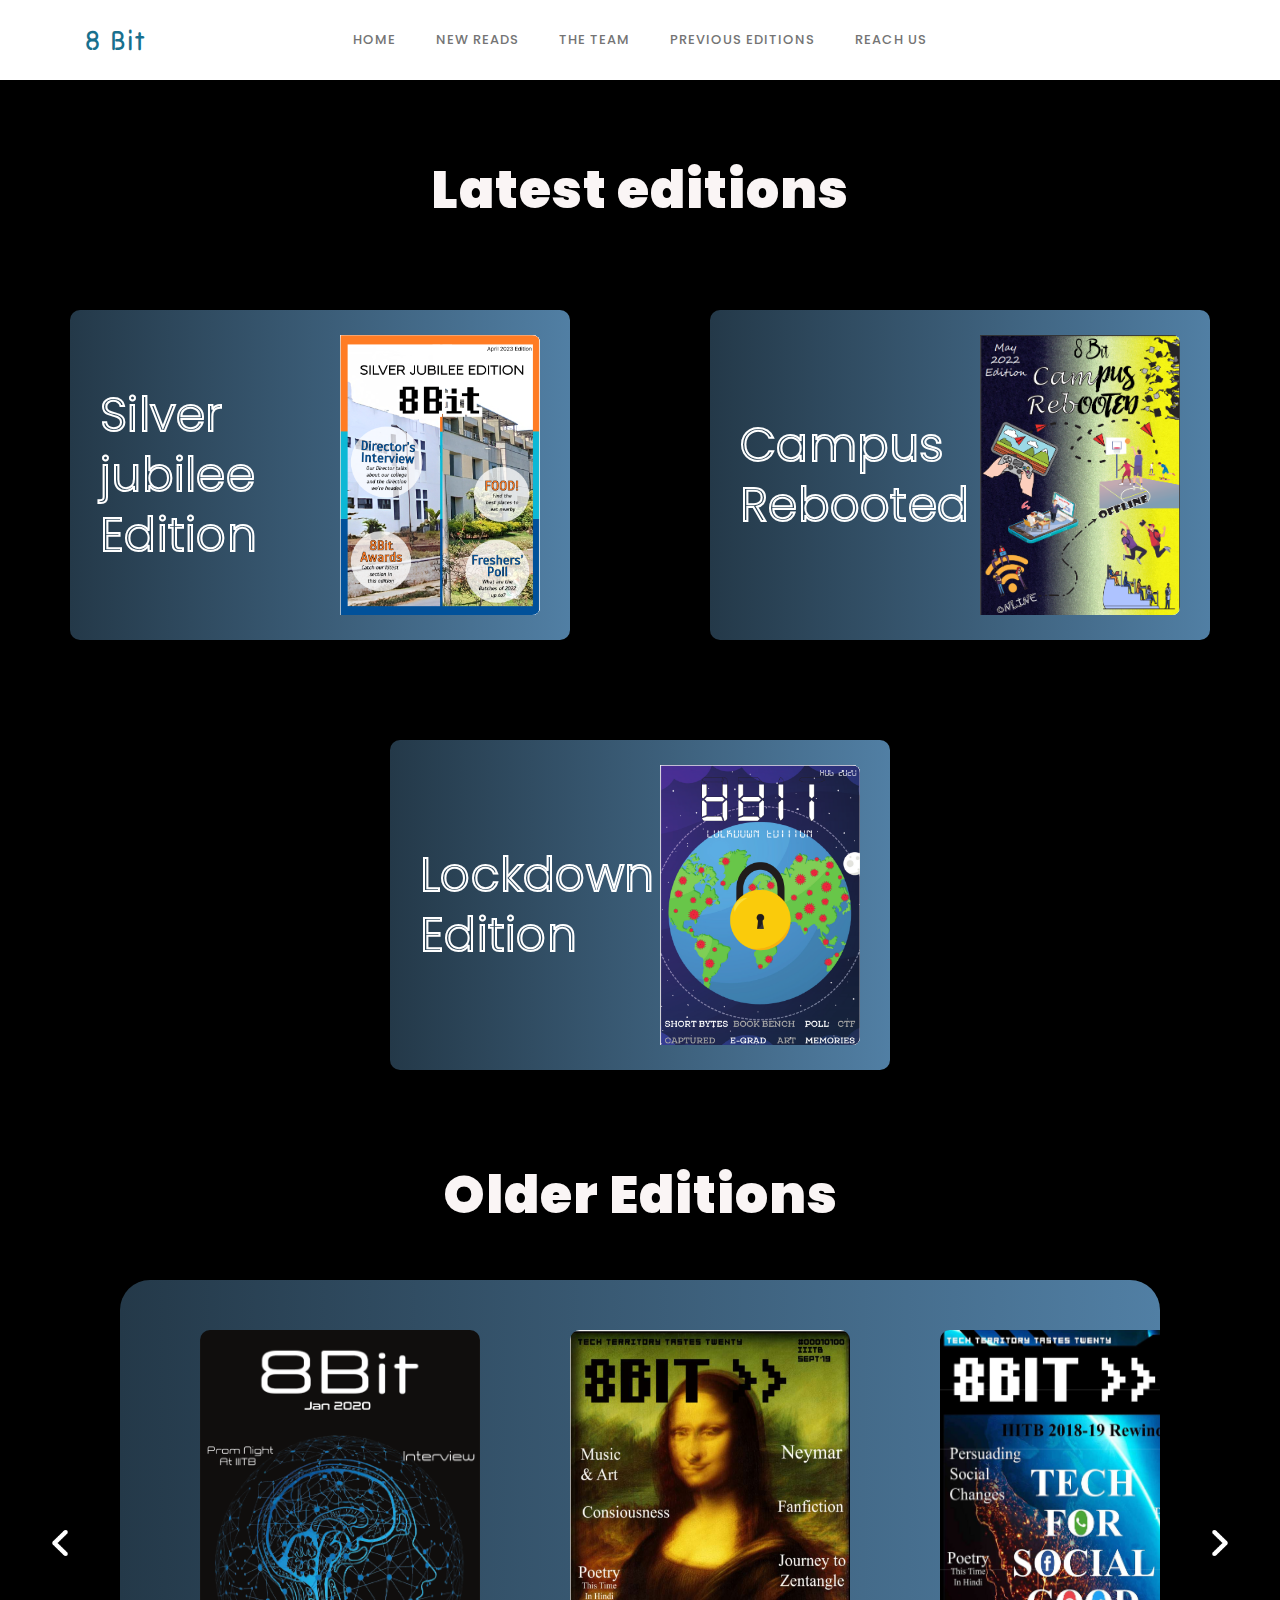
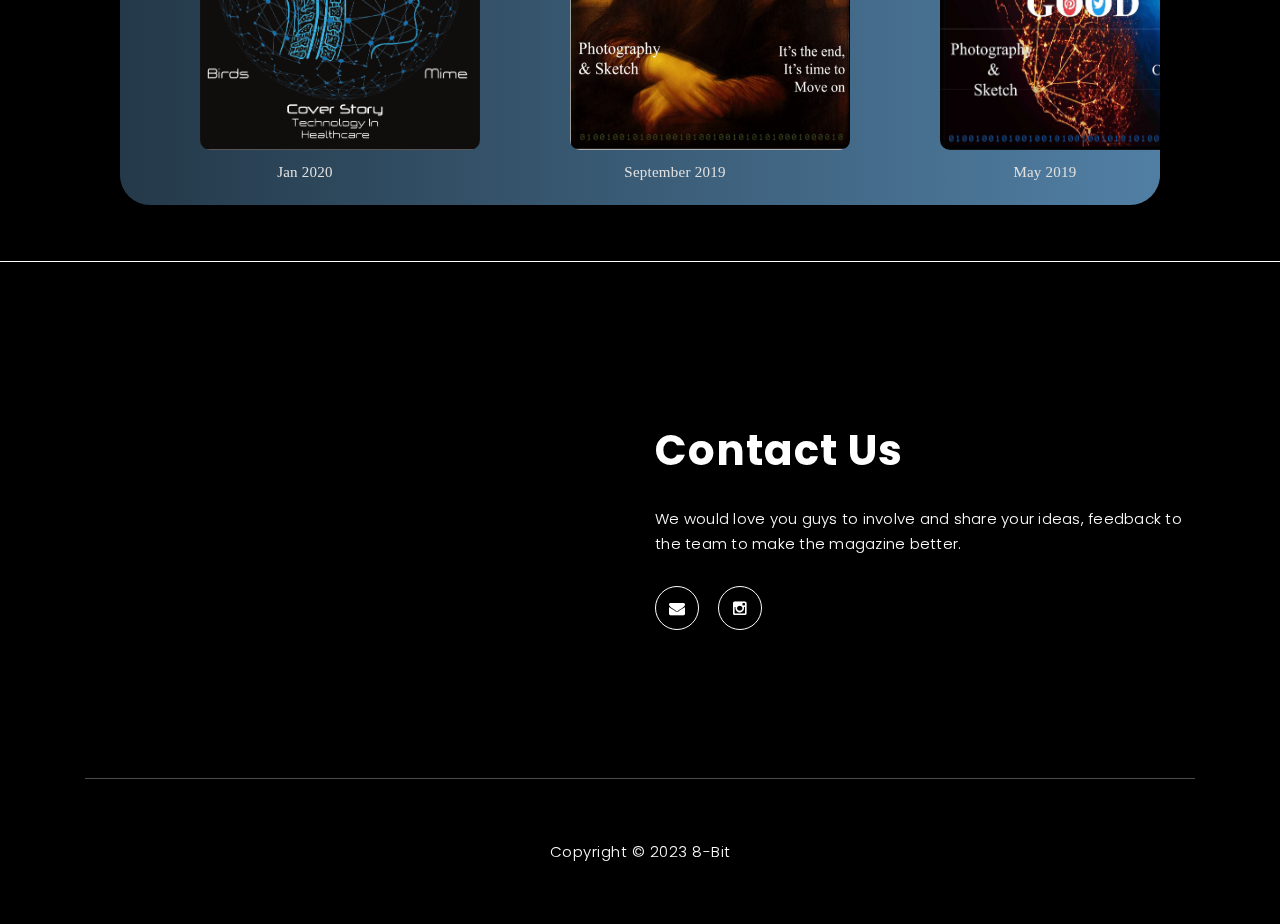
==== commit 18d7aa40: "final changes made" ====
--- a/magazinePage/mag.html
+++ b/magazinePage/mag.html
@@ -35,7 +35,10 @@
                 <div class="col-12">
                     <nav class="main-nav">
                         <!-- ***** Logo Start ***** -->
-                        <a href="../index.html" class="logo">
+                        <style>
+                            @import url('https://fonts.googleapis.com/css2?family=Tilt+Neon&display=swap');
+                          </style>
+                        <a href="../index.html" class="logo"style="font-family: 'Tilt Neon', sans-serif;text-transform:none;">
                             8 Bit
                         </a>
                         <!-- ***** Logo End ***** -->
